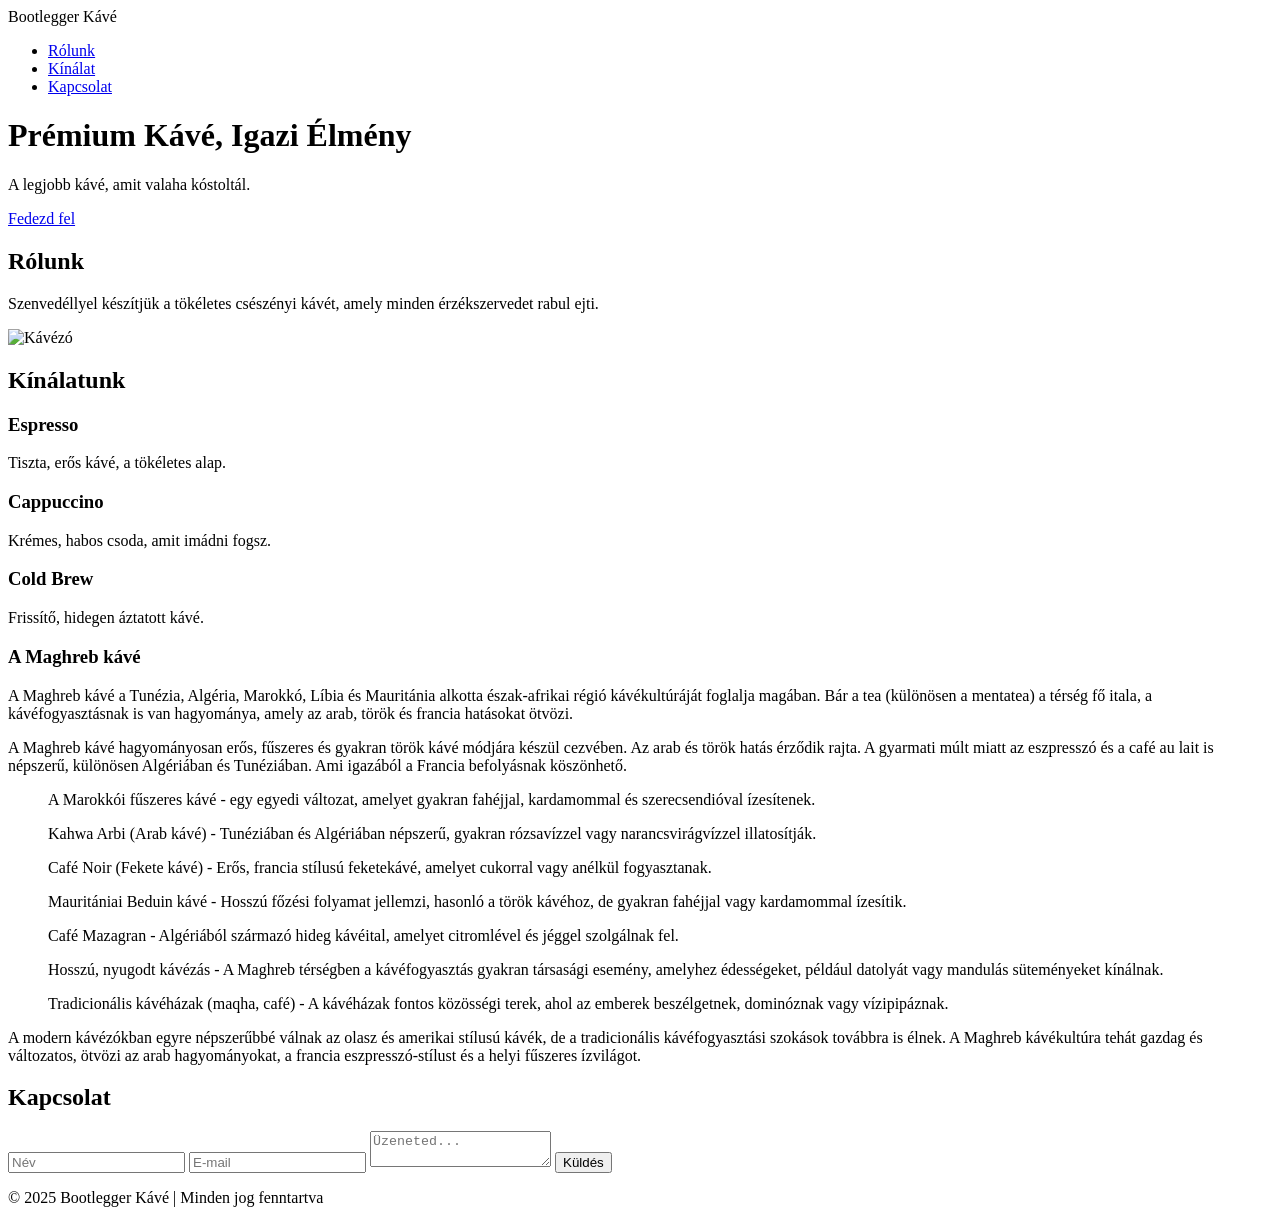
==== index.html @ eab6bce2 "Update and rename index2.html to index.html" ====
<!DOCTYPE html>
<html lang="hu">
<head>
    <meta charset="UTF-8">
    <meta name="viewport" content="width=device-width, initial-scale=1.0">
    <title>Bootlegger Kávé</title>
    <link rel="stylesheet" href="style.css">
    <link href="https://fonts.googleapis.com/css2?family=Poppins:wght@300;600&display=swap" rel="stylesheet">
    <script src="script.js" defer></script>
</head>
<body>

    <header>
        <nav>
            <div class="logo">Bootlegger Kávé</div>
            <ul>
                <li><a href="#about">Rólunk</a></li>
                <li><a href="#menu">Kínálat</a></li>
                <li><a href="#contact">Kapcsolat</a></li>
            </ul>
        </nav>
        <div class="hero">
            <h1>Prémium Kávé, Igazi Élmény</h1>
            <p>A legjobb kávé, amit valaha kóstoltál.</p>
            <a href="#menu" class="btn">Fedezd fel</a>
        </div>
    </header>

    <section id="about" class="container">
        <h2>Rólunk</h2>
        <p>Szenvedéllyel készítjük a tökéletes csészényi kávét, amely minden érzékszervedet rabul ejti.</p>
        <img src="coffee_shop.jpg" alt="Kávézó" class="img-responsive">
    </section>

    <section id="menu" class="container">
        <h2>Kínálatunk</h2>
        <div class="menu-grid">
            <div class="menu-item">
                <h3>Espresso</h3>
                <p>Tiszta, erős kávé, a tökéletes alap.</p>
            </div>
            <div class="menu-item">
                <h3>Cappuccino</h3>
                <p>Krémes, habos csoda, amit imádni fogsz.</p>
            </div>
            <div class="menu-item">
                <h3>Cold Brew</h3>
                <p>Frissítő, hidegen áztatott kávé.</p>
            </div>
            <div class="menu-item">
                <h3>
            A Maghreb kávé</h3>
            <p>A Maghreb kávé a Tunézia, Algéria, Marokkó, Líbia és Mauritánia alkotta észak-afrikai régió kávékultúráját foglalja magában. Bár a tea (különösen a mentatea) a térség fő itala, a kávéfogyasztásnak is van hagyománya, amely az arab, török és francia hatásokat ötvözi.</pp>
            <p>A Maghreb kávé hagyományosan erős, fűszeres és gyakran török kávé módjára készül cezvében. Az arab és török hatás érződik rajta. 
A gyarmati múlt miatt az eszpresszó és a café au lait is népszerű, különösen Algériában és Tunéziában. Ami igazából a Francia befolyásnak köszönhető.</p>
<ul>A Marokkói fűszeres kávé - egy egyedi változat, amelyet gyakran fahéjjal, kardamommal és szerecsendióval ízesítenek.</ul>
    <ul>Kahwa Arbi (Arab kávé) - Tunéziában és Algériában népszerű, gyakran rózsavízzel vagy narancsvirágvízzel illatosítják.</ul>
        <ul>Café Noir (Fekete kávé) - Erős, francia stílusú feketekávé, amelyet cukorral vagy anélkül fogyasztanak.</ul>
            <ul>Mauritániai Beduin kávé - Hosszú főzési folyamat jellemzi, hasonló a török kávéhoz, de gyakran fahéjjal vagy kardamommal ízesítik.</ul>
                <ul>Café Mazagran - Algériából származó hideg kávéital, amelyet citromlével és jéggel szolgálnak fel.</ul>
                    <ul>Hosszú, nyugodt kávézás - A Maghreb térségben a kávéfogyasztás gyakran társasági esemény, amelyhez édességeket, például datolyát vagy mandulás süteményeket kínálnak.</ul>
                        <ul>Tradicionális kávéházak (maqha, café) - A kávéházak fontos közösségi terek, ahol az emberek beszélgetnek, dominóznak vagy vízipipáznak.</ul>
                            <p>A modern kávézókban egyre népszerűbbé válnak az olasz és amerikai stílusú kávék, de a tradicionális kávéfogyasztási szokások továbbra is élnek.
A Maghreb kávékultúra tehát gazdag és változatos, ötvözi az arab hagyományokat, a francia eszpresszó-stílust és a helyi fűszeres ízvilágot.</p>
        </div>
    </section>

    <section id="contact" class="container">
        <h2>Kapcsolat</h2>
        <form id="contact-form">
            <input type="text" id="name" name="name" placeholder="Név" required>
            <input type="email" id="email" name="email" placeholder="E-mail" required>
            <textarea id="message" name="message" placeholder="Üzeneted..." required></textarea>
            <button type="submit">Küldés</button>
        </form>
    </section>

    <footer>
        <p>© 2025 Bootlegger Kávé | Minden jog fenntartva</p>
    </footer>

</body>
</html>
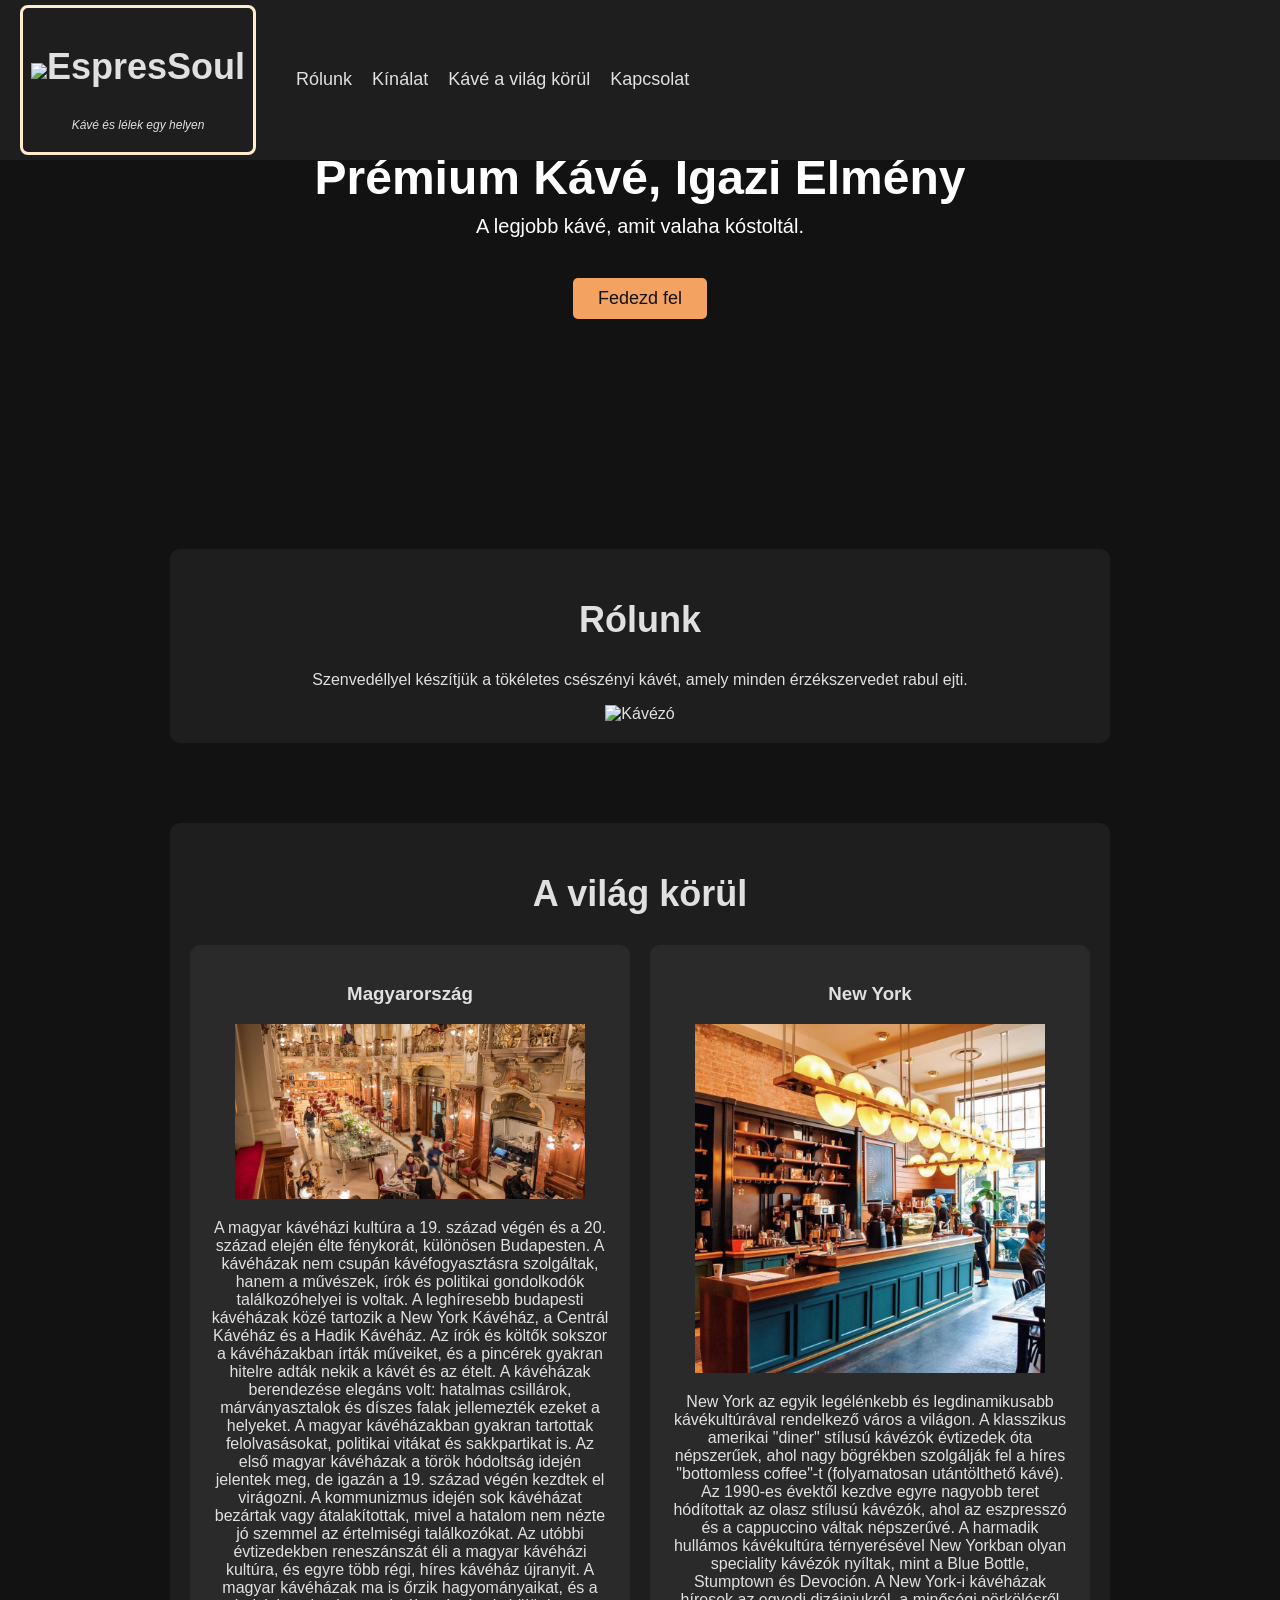
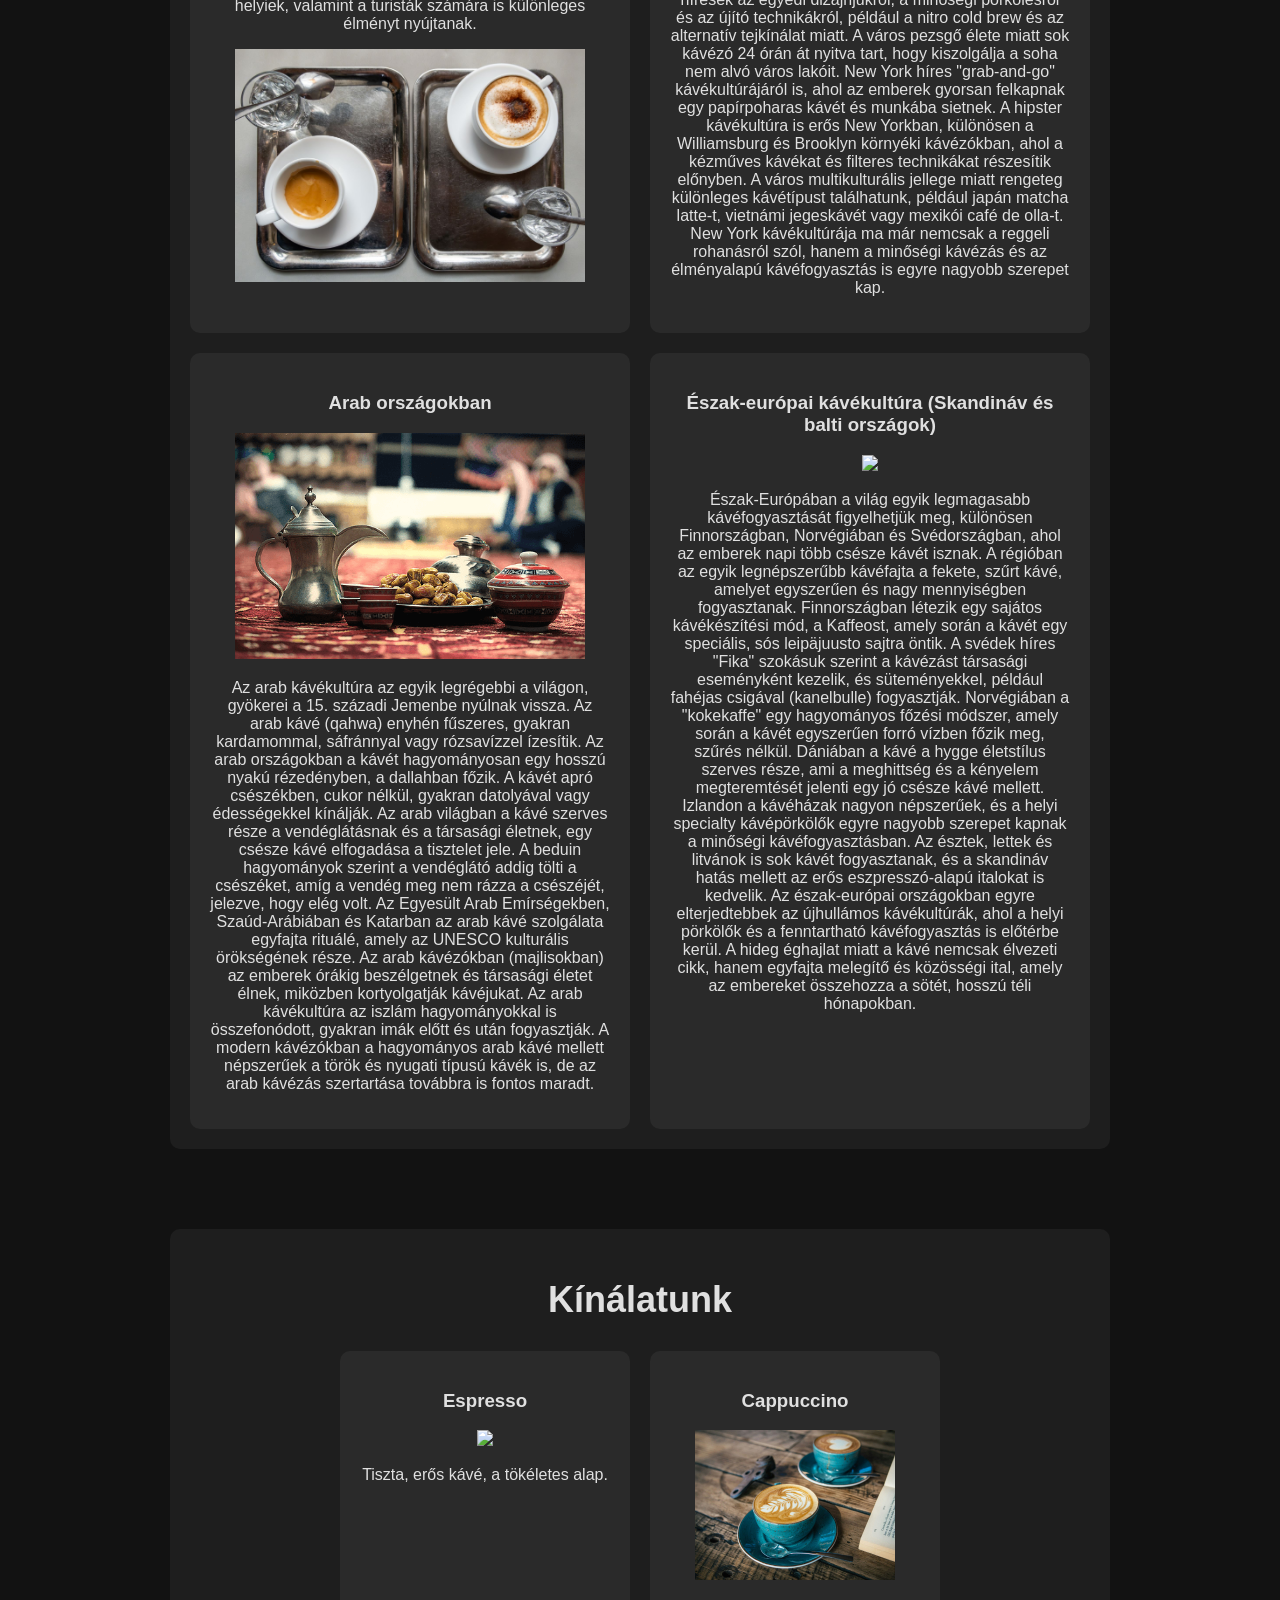
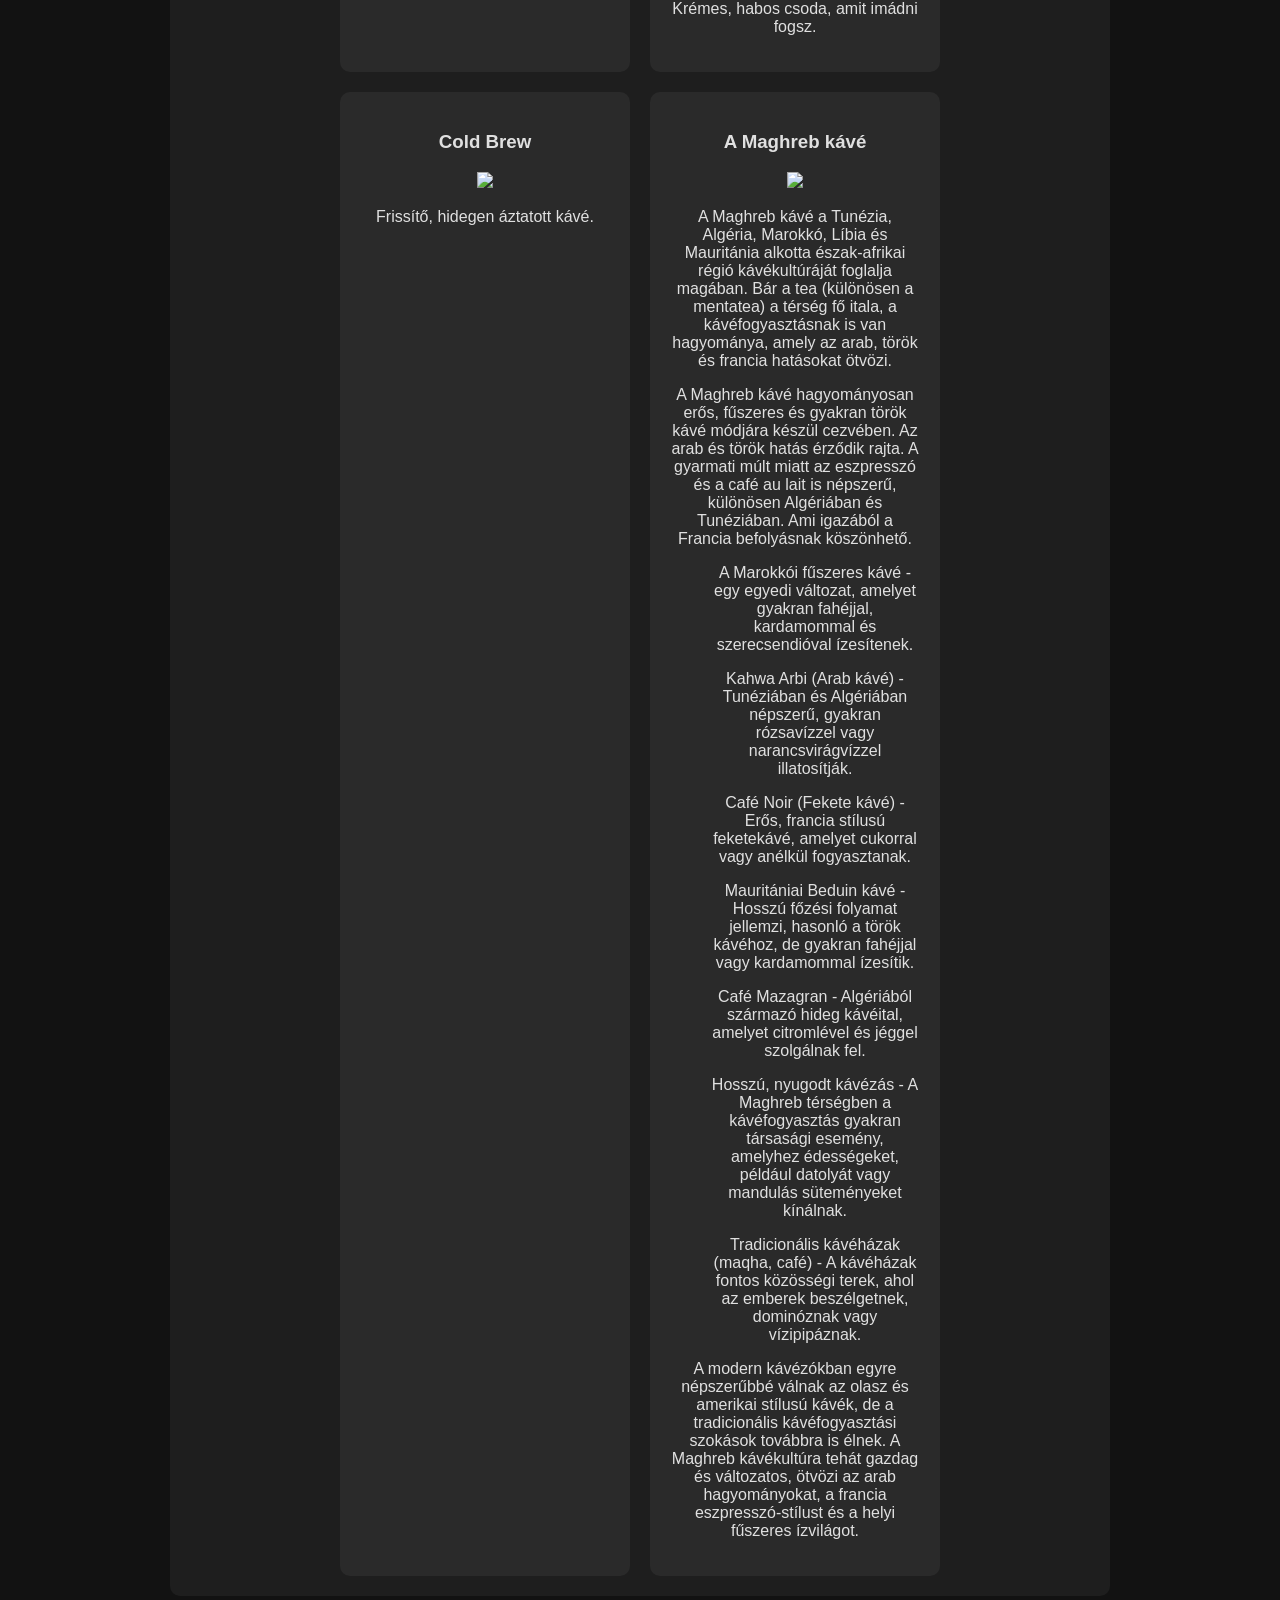
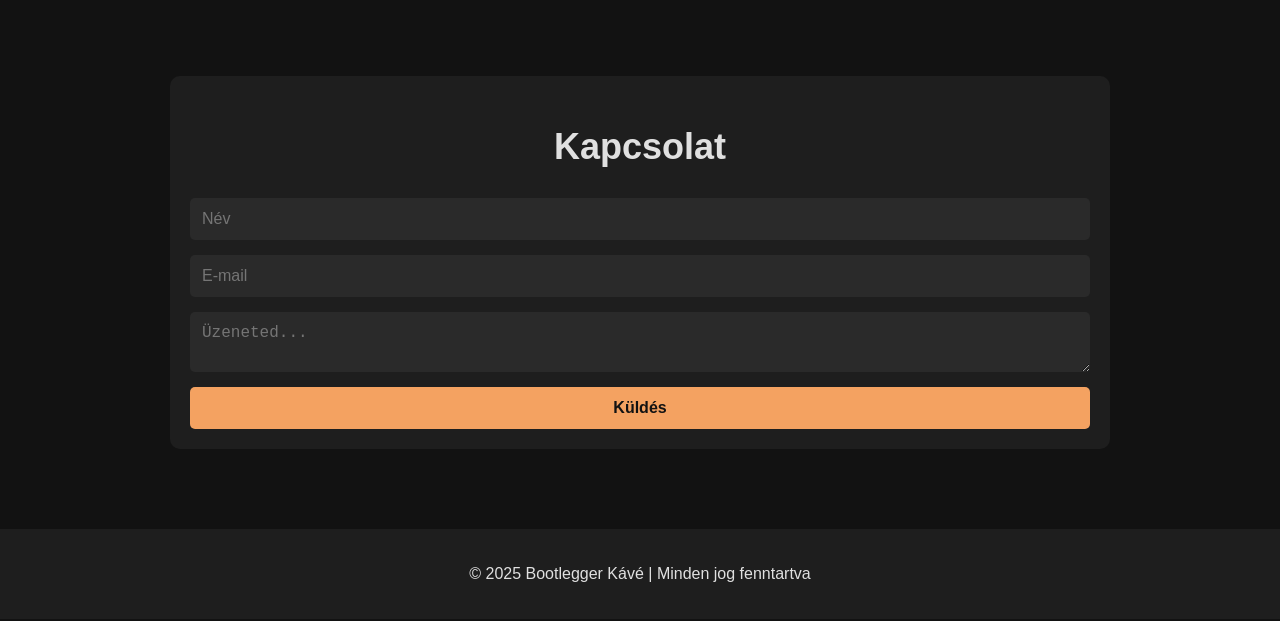
==== commit 1f55ff1e: "bővítve" ====
--- a/index.html
+++ b/index.html
@@ -3,7 +3,7 @@
 <head>
     <meta charset="UTF-8">
     <meta name="viewport" content="width=device-width, initial-scale=1.0">
-    <title>Bootlegger Kávé</title>
+    <title>EspresSoul - Kávé és lélek egy helyen</title>
     <link rel="stylesheet" href="style.css">
     <link href="https://fonts.googleapis.com/css2?family=Poppins:wght@300;600&display=swap" rel="stylesheet">
     <script src="script.js" defer></script>
@@ -12,10 +12,11 @@
 
     <header>
         <nav>
-            <div class="logo">Bootlegger Kávé</div>
+            <div class="logo"><h2><img src="logo.jpg" width="80px" >EspresSoul</h2><p><i>Kávé és lélek egy helyen</i> </div>
             <ul>
                 <li><a href="#about">Rólunk</a></li>
                 <li><a href="#menu">Kínálat</a></li>
+                <li><a href="#world">Kávé a világ körül</a></li>
                 <li><a href="#contact">Kapcsolat</a></li>
             </ul>
         </nav>
@@ -32,24 +33,91 @@
         <img src="coffee_shop.jpg" alt="Kávézó" class="img-responsive">
     </section>
 
+
+    <section id="world" class="container">
+        <h2>A világ körül</h2>
+        <div class="menu-grid">
+            <div class="menu-item-400">
+                <h3>Magyarország</h3>
+                <img src="kave_bp.jpg" width="350px">
+                <p>A magyar kávéházi kultúra a 19. század végén és a 20. század elején élte fénykorát, különösen Budapesten.
+                    A kávéházak nem csupán kávéfogyasztásra szolgáltak, hanem a művészek, írók és politikai gondolkodók találkozóhelyei is voltak.
+                    A leghíresebb budapesti kávéházak közé tartozik a New York Kávéház, a Centrál Kávéház és a Hadik Kávéház.
+                    Az írók és költők sokszor a kávéházakban írták műveiket, és a pincérek gyakran hitelre adták nekik a kávét és az ételt.
+                    A kávéházak berendezése elegáns volt: hatalmas csillárok, márványasztalok és díszes falak jellemezték ezeket a helyeket.
+                    A magyar kávéházakban gyakran tartottak felolvasásokat, politikai vitákat és sakkpartikat is.
+                    Az első magyar kávéházak a török hódoltság idején jelentek meg, de igazán a 19. század végén kezdtek el virágozni.
+                    A kommunizmus idején sok kávéházat bezártak vagy átalakítottak, mivel a hatalom nem nézte jó szemmel az értelmiségi találkozókat.
+                    Az utóbbi évtizedekben reneszánszát éli a magyar kávéházi kultúra, és egyre több régi, híres kávéház újranyit.
+                    A magyar kávéházak ma is őrzik hagyományaikat, és a helyiek, valamint a turisták számára is különleges élményt nyújtanak.</p>
+                    <img src="kave4.jpg" width="350px">
+                </div>
+            <div class="menu-item-400">
+                <h3>New York</h3>
+                <img src="kave_ny.jpg" width="350px">
+                <p>New York az egyik legélénkebb és legdinamikusabb kávékultúrával rendelkező város a világon.
+                    A klasszikus amerikai "diner" stílusú kávézók évtizedek óta népszerűek, ahol nagy bögrékben szolgálják fel a híres "bottomless coffee"-t (folyamatosan utántölthető kávé).
+                    Az 1990-es évektől kezdve egyre nagyobb teret hódítottak az olasz stílusú kávézók, ahol az eszpresszó és a cappuccino váltak népszerűvé.
+                    A harmadik hullámos kávékultúra térnyerésével New Yorkban olyan speciality kávézók nyíltak, mint a Blue Bottle, Stumptown és Devoción.
+                    A New York-i kávéházak híresek az egyedi dizájnjukról, a minőségi pörkölésről és az újító technikákról, például a nitro cold brew és az alternatív tejkínálat miatt.
+                    A város pezsgő élete miatt sok kávézó 24 órán át nyitva tart, hogy kiszolgálja a soha nem alvó város lakóit.
+                    New York híres "grab-and-go" kávékultúrájáról is, ahol az emberek gyorsan felkapnak egy papírpoharas kávét és munkába sietnek.
+                    A hipster kávékultúra is erős New Yorkban, különösen a Williamsburg és Brooklyn környéki kávézókban, ahol a kézműves kávékat és filteres technikákat részesítik előnyben.
+                    A város multikulturális jellege miatt rengeteg különleges kávétípust találhatunk, például japán matcha latte-t, vietnámi jegeskávét vagy mexikói café de olla-t.
+                    New York kávékultúrája ma már nemcsak a reggeli rohanásról szól, hanem a minőségi kávézás és az élményalapú kávéfogyasztás is egyre nagyobb szerepet kap.</p>
+            </div>
+            <div class="menu-item-400">
+                <h3>Arab országokban</h3>
+                <img src="arab_kave.png" width="350px">
+                <p>Az arab kávékultúra az egyik legrégebbi a világon, gyökerei a 15. századi Jemenbe nyúlnak vissza.
+                    Az arab kávé (qahwa) enyhén fűszeres, gyakran kardamommal, sáfránnyal vagy rózsavízzel ízesítik.
+                    Az arab országokban a kávét hagyományosan egy hosszú nyakú rézedényben, a dallahban főzik.
+                    A kávét apró csészékben, cukor nélkül, gyakran datolyával vagy édességekkel kínálják.
+                    Az arab világban a kávé szerves része a vendéglátásnak és a társasági életnek, egy csésze kávé elfogadása a tisztelet jele.
+                    A beduin hagyományok szerint a vendéglátó addig tölti a csészéket, amíg a vendég meg nem rázza a csészéjét, jelezve, hogy elég volt.
+                    Az Egyesült Arab Emírségekben, Szaúd-Arábiában és Katarban az arab kávé szolgálata egyfajta rituálé, amely az UNESCO kulturális örökségének része.
+                    Az arab kávézókban (majlisokban) az emberek órákig beszélgetnek és társasági életet élnek, miközben kortyolgatják kávéjukat.
+                    Az arab kávékultúra az iszlám hagyományokkal is összefonódott, gyakran imák előtt és után fogyasztják.
+                    A modern kávézókban a hagyományos arab kávé mellett népszerűek a török és nyugati típusú kávék is, de az arab kávézás szertartása továbbra is fontos maradt.</p>
+            </div>
+            <div class="menu-item-400">
+                <h3>            Észak-európai kávékultúra (Skandináv és balti országok)</h3>
+                <img src="fika.jpg" width="350px">
+                <p>Észak-Európában a világ egyik legmagasabb kávéfogyasztását figyelhetjük meg, különösen Finnországban, Norvégiában és Svédországban, ahol az emberek napi több csésze kávét isznak.
+                    A régióban az egyik legnépszerűbb kávéfajta a fekete, szűrt kávé, amelyet egyszerűen és nagy mennyiségben fogyasztanak.
+                    Finnországban létezik egy sajátos kávékészítési mód, a Kaffeost, amely során a kávét egy speciális, sós leipäjuusto sajtra öntik.
+                    A svédek híres "Fika" szokásuk szerint a kávézást társasági eseményként kezelik, és süteményekkel, például fahéjas csigával (kanelbulle) fogyasztják.
+                    Norvégiában a "kokekaffe" egy hagyományos főzési módszer, amely során a kávét egyszerűen forró vízben főzik meg, szűrés nélkül.
+                    Dániában a kávé a hygge életstílus szerves része, ami a meghittség és a kényelem megteremtését jelenti egy jó csésze kávé mellett.
+                    Izlandon a kávéházak nagyon népszerűek, és a helyi specialty kávépörkölők egyre nagyobb szerepet kapnak a minőségi kávéfogyasztásban.
+                    Az észtek, lettek és litvánok is sok kávét fogyasztanak, és a skandináv hatás mellett az erős eszpresszó-alapú italokat is kedvelik.
+                    Az észak-európai országokban egyre elterjedtebbek az újhullámos kávékultúrák, ahol a helyi pörkölők és a fenntartható kávéfogyasztás is előtérbe kerül.
+                    A hideg éghajlat miatt a kávé nemcsak élvezeti cikk, hanem egyfajta melegítő és közösségi ital, amely az embereket összehozza a sötét, hosszú téli hónapokban.
+                </div>
+        </div>
+    </section>
+
     <section id="menu" class="container">
         <h2>Kínálatunk</h2>
         <div class="menu-grid">
             <div class="menu-item">
                 <h3>Espresso</h3>
+                <img src="ristretto.jpg" width="200px">
                 <p>Tiszta, erős kávé, a tökéletes alap.</p>
             </div>
             <div class="menu-item">
                 <h3>Cappuccino</h3>
+                <img src="kave2.jpg" width="200px">
                 <p>Krémes, habos csoda, amit imádni fogsz.</p>
             </div>
             <div class="menu-item">
                 <h3>Cold Brew</h3>
+                <img src="cold.jpg" width="200px">
                 <p>Frissítő, hidegen áztatott kávé.</p>
             </div>
             <div class="menu-item">
-                <h3>
-            A Maghreb kávé</h3>
+                <h3>A Maghreb kávé</h3>
+                <img src="maghreb.jpg" width="200px">
             <p>A Maghreb kávé a Tunézia, Algéria, Marokkó, Líbia és Mauritánia alkotta észak-afrikai régió kávékultúráját foglalja magában. Bár a tea (különösen a mentatea) a térség fő itala, a kávéfogyasztásnak is van hagyománya, amely az arab, török és francia hatásokat ötvözi.</pp>
             <p>A Maghreb kávé hagyományosan erős, fűszeres és gyakran török kávé módjára készül cezvében. Az arab és török hatás érződik rajta. 
 A gyarmati múlt miatt az eszpresszó és a café au lait is népszerű, különösen Algériában és Tunéziában. Ami igazából a Francia befolyásnak köszönhető.</p>
--- a/style.css
+++ b/style.css
@@ -0,0 +1,174 @@
+/* Alap beállítások 1*/
+body {
+    background-color: #121212;
+    color: #e0e0e0;
+    font-family: 'Poppins', sans-serif;
+    margin: 0;
+    padding: 0;
+}
+
+
+
+
+/* Navigáció */
+nav {
+    display: flex;
+    /*justify-content: space-between;
+    */align-items: center;
+    padding: 5px 20px;
+    background-color: #1e1e1e;
+    position: fixed;
+    width: 100%;
+    top: 0;
+    z-index: 1000;
+}
+
+.logo {
+    font-size: 12px;
+    /*font-weight: 600;*/
+    color:blanchedalmond
+    display: inline-block; /* A keret csak a szöveg méretéhez igazodik */
+    padding: 8px; /* 2px távolság a szöveg és a keret között */
+    border: 3px solid blanchedalmond; /* 2px vastag szegély */
+    border-radius: 8px; /* Lekerekített sarkok */
+    text-align: center;   
+}
+
+
+
+
+nav ul {
+    list-style: none;
+    display: flex;
+    gap: 20px;
+    flex-wrap: wrap;  /* Ha szűk a hely, akkor új sorba tör */
+}
+
+nav ul li {
+    display: inline;
+}
+
+nav a {
+    color: #e0e0e0;
+    text-decoration: none;
+    font-size: 18px;
+    transition: color 0.3s;
+}
+
+nav a:hover {
+    color: #f4a261;
+}
+
+/* Hero szakasz */
+.hero {
+    text-align: center;
+    padding: 150px 20px;
+    background: url('coffee_bg.jpg') no-repeat center center/cover;
+    color: #fff;
+}
+
+.hero h1 {
+    font-size: 48px;
+    font-weight: 600;
+    margin: 0;
+}
+
+.hero p {
+    font-size: 20px;
+    margin-top: 10px;
+}
+
+.btn {
+    display: inline-block;
+    padding: 10px 25px;
+    background: #f4a261;
+    color: #121212;
+    font-size: 18px;
+    text-decoration: none;
+    border-radius: 5px;
+    margin-top: 20px;
+    transition: background 0.3s;
+}
+
+.btn:hover {
+    background: #e76f51;
+}
+
+/* Tartalom */
+.container {
+    max-width: 900px;
+    margin: 80px auto;
+    padding: 20px;
+    background-color: #1e1e1e;
+    border-radius: 10px;
+    text-align: center;
+}
+
+h2 {
+    font-size: 36px;
+    font-weight: 600;
+}
+
+/* Menü */
+.menu-grid {
+    display: flex;
+    gap: 20px;
+    justify-content: center;
+    flex-wrap: wrap;
+}
+
+.menu-item {
+    background: #2a2a2a;
+    padding: 20px;
+    border-radius: 10px;
+    width: 250px;
+    text-align: center;
+    transition: transform 0.3s;
+}
+
+.menu-item-400 {
+    background: #2a2a2a;
+    padding: 20px;
+    border-radius: 10px;
+    width: 400px;
+    text-align: center;
+    transition: transform 0.3s;
+}
+
+.menu-item:hover {
+    transform: scale(1.05);
+}
+
+/* Kapcsolat */
+form {
+    display: flex;
+    flex-direction: column;
+    gap: 15px;
+}
+
+input, textarea, button {
+    padding: 12px;
+    font-size: 16px;
+    border: none;
+    border-radius: 5px;
+    background-color: #2a2a2a;
+    color: #e0e0e0;
+}
+
+button {
+    background-color: #f4a261;
+    color: #121212;
+    font-weight: bold;
+    cursor: pointer;
+}
+
+button:hover {
+    background-color: #e76f51;
+}
+
+/* Lábléc */
+footer {
+    text-align: center;
+    padding: 20px;
+    background-color: #1e1e1e;
+}
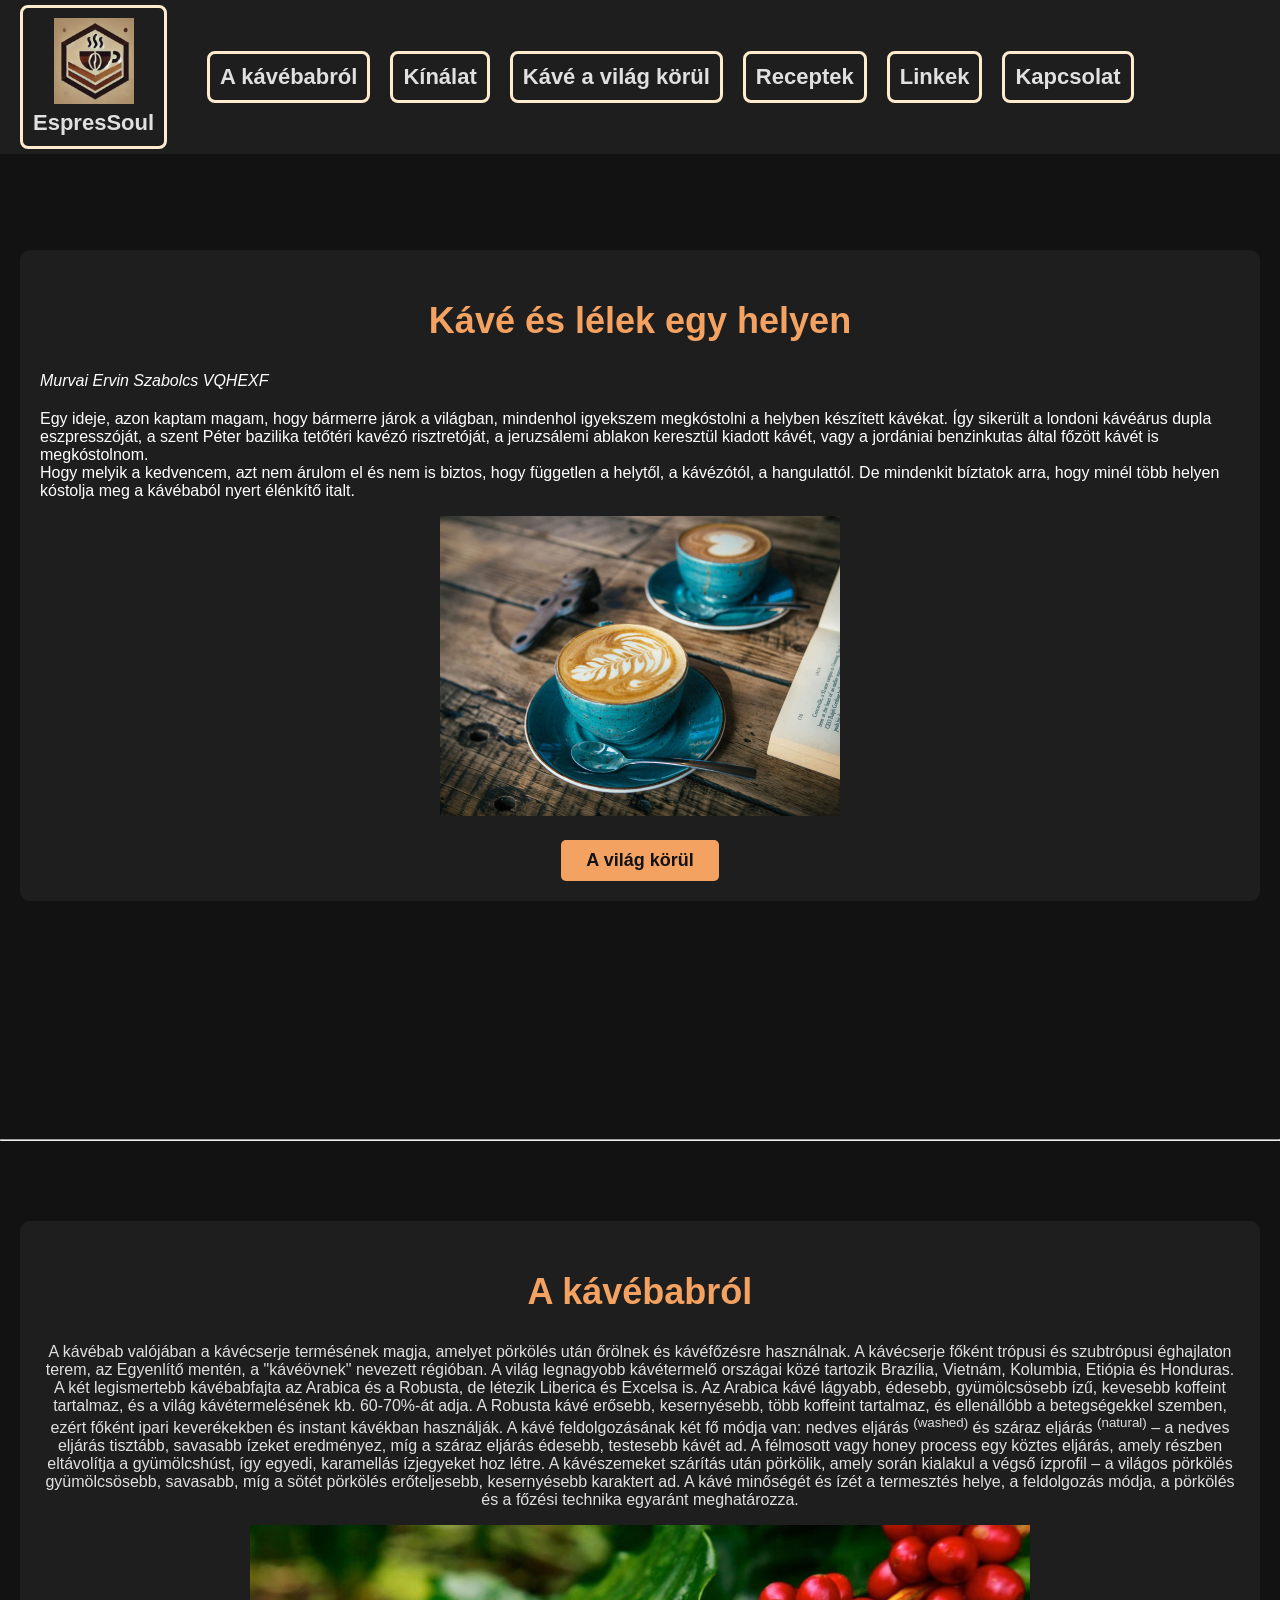
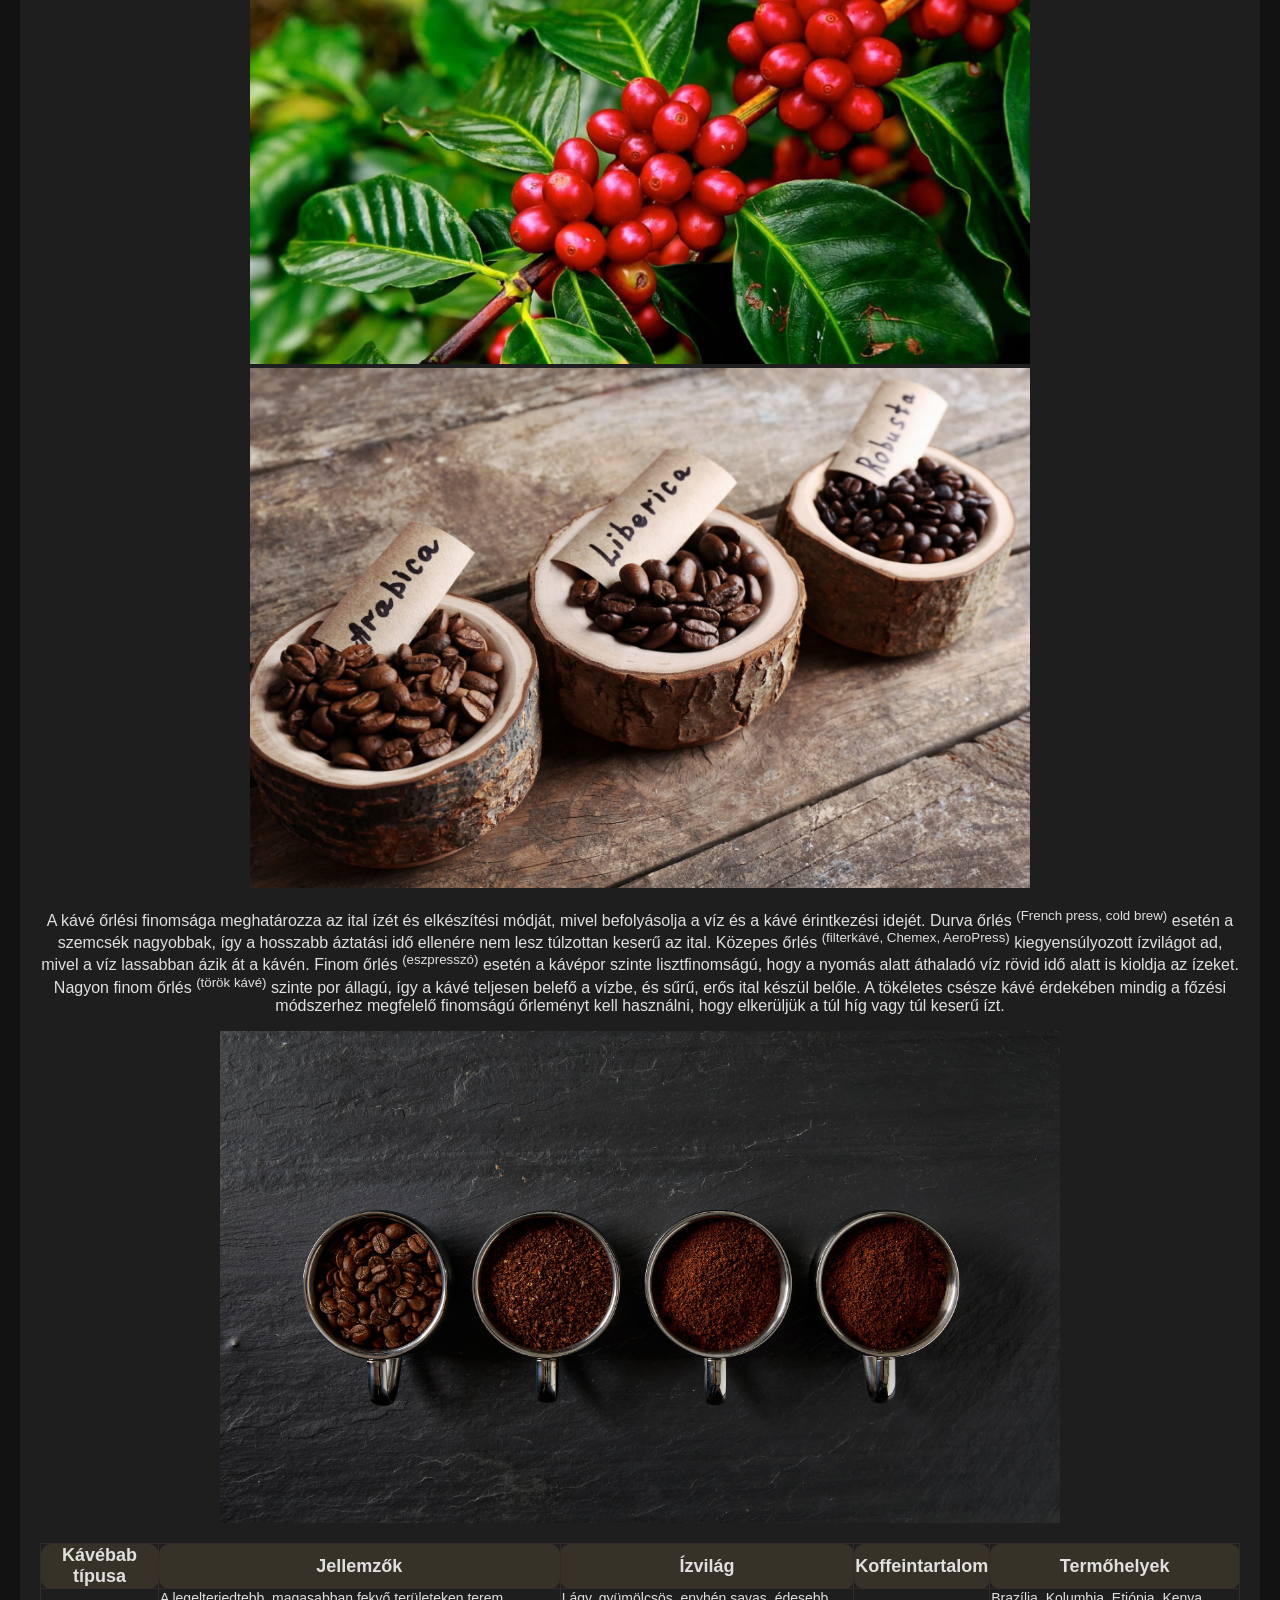
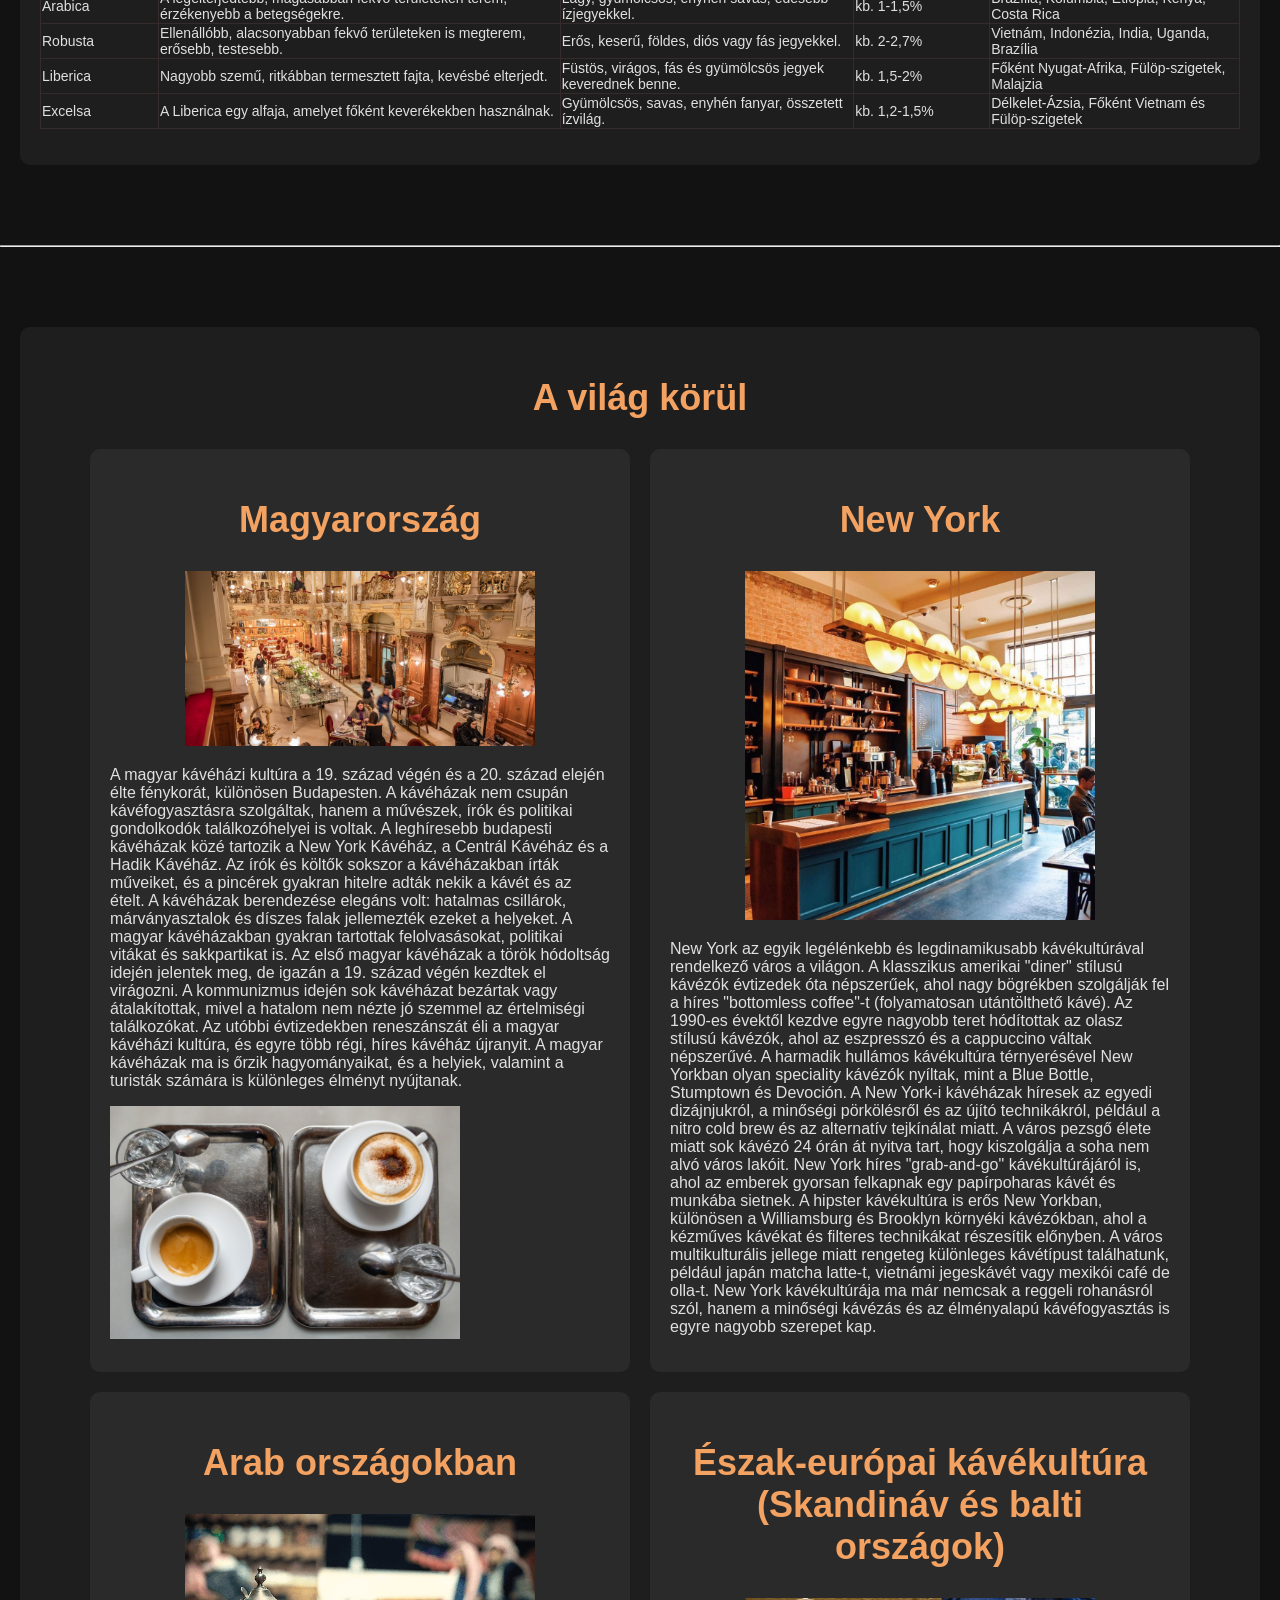
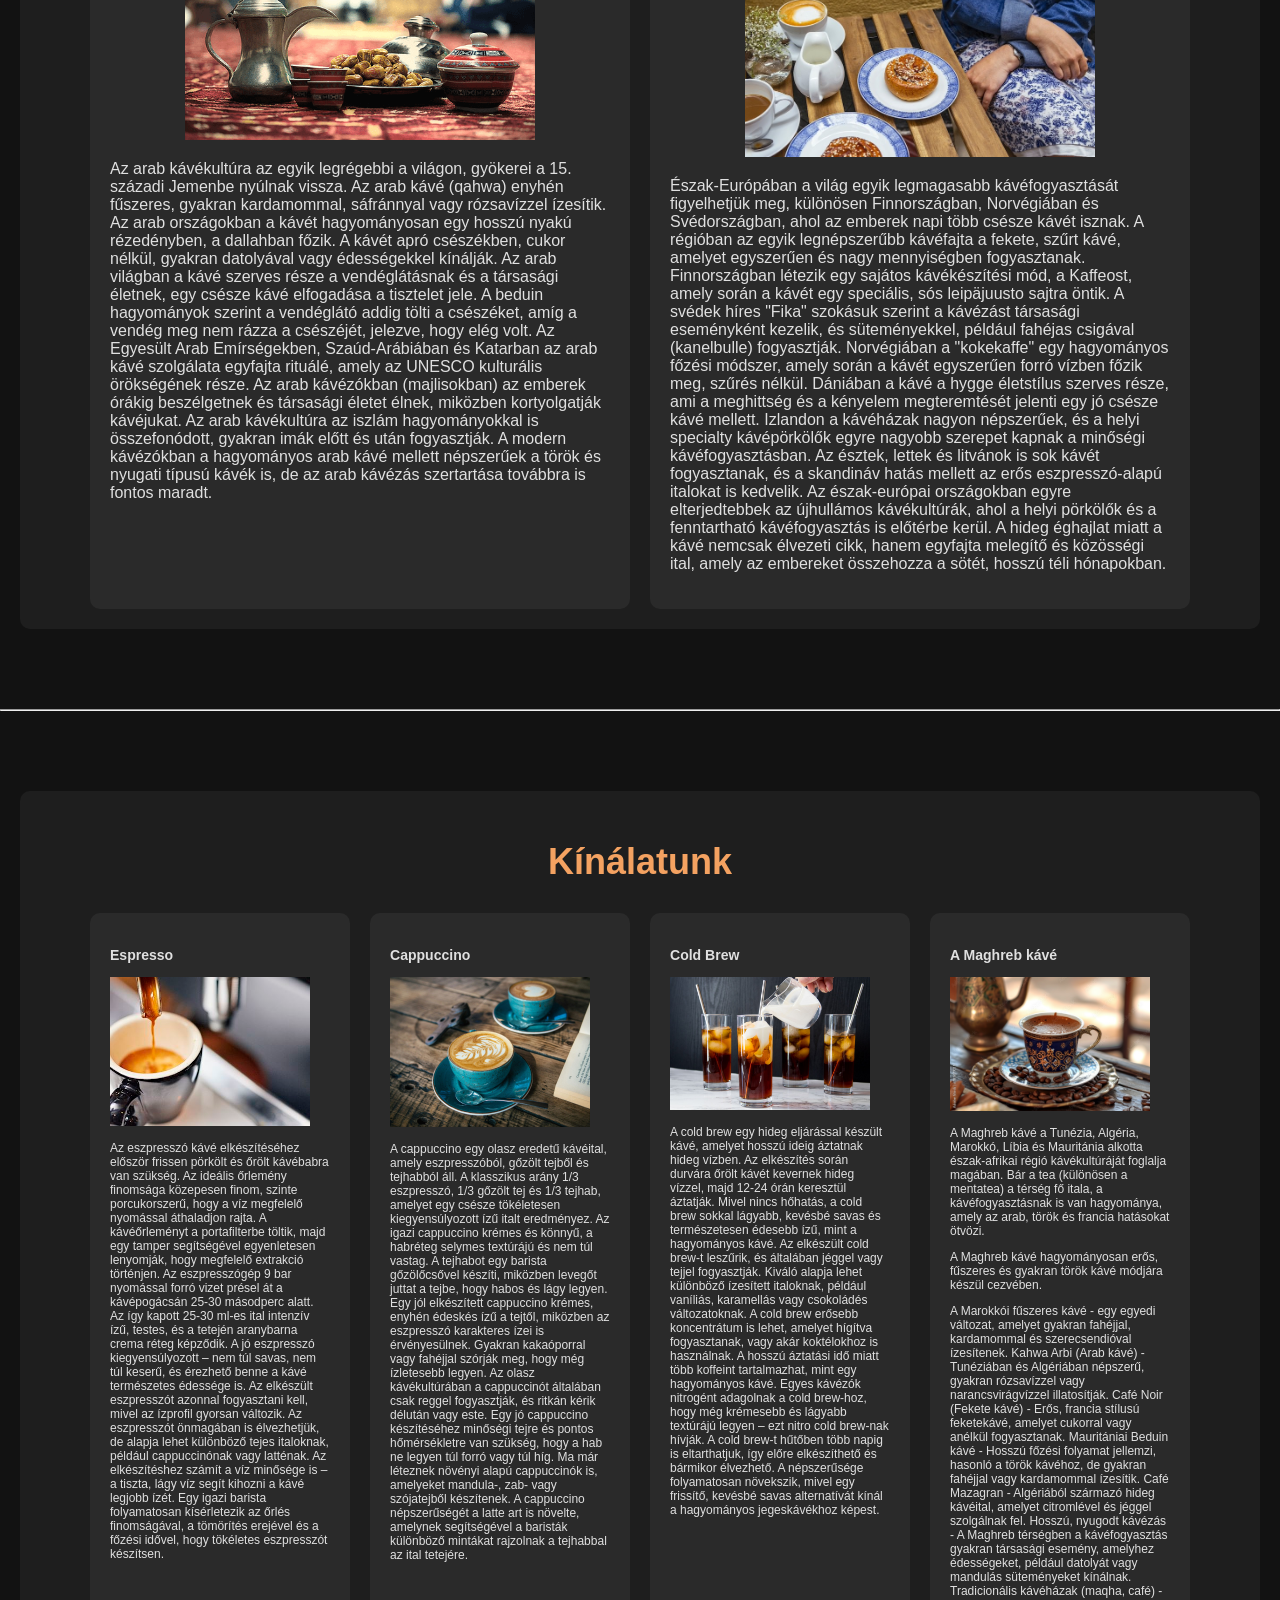
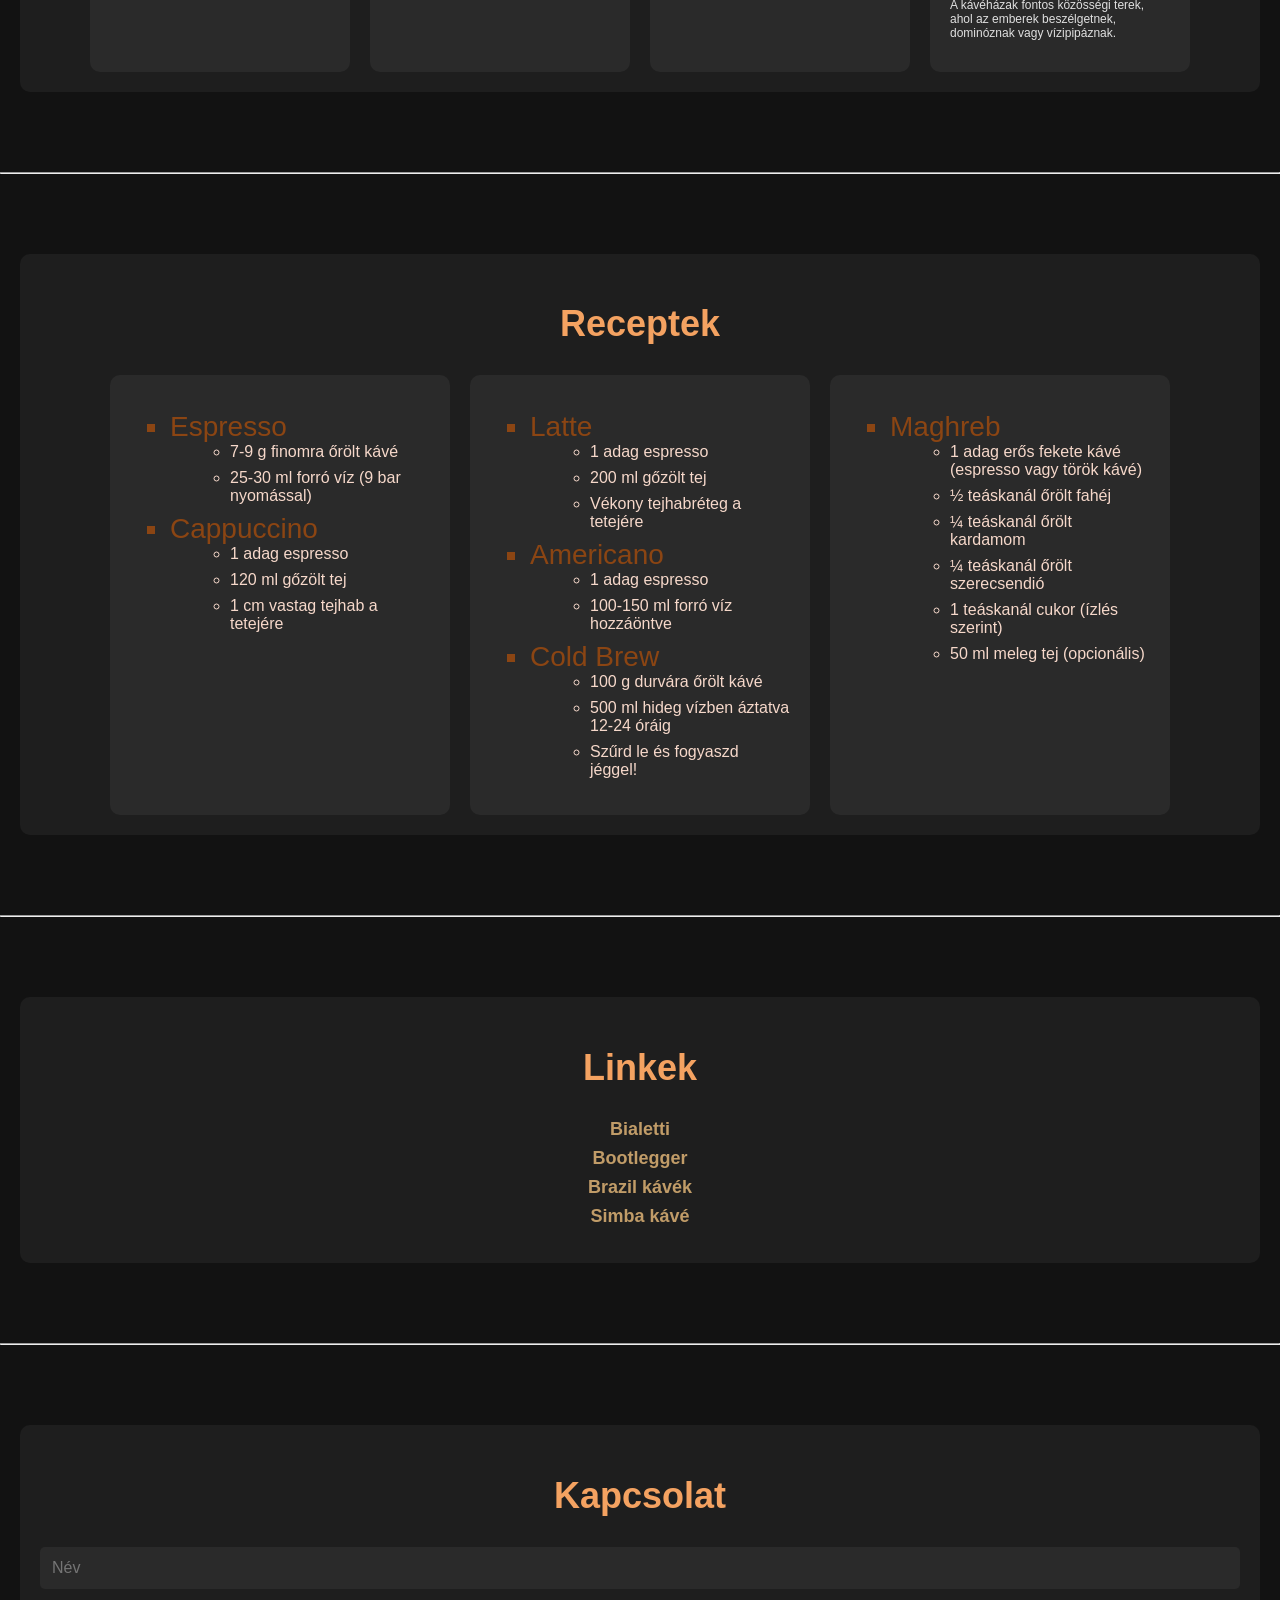
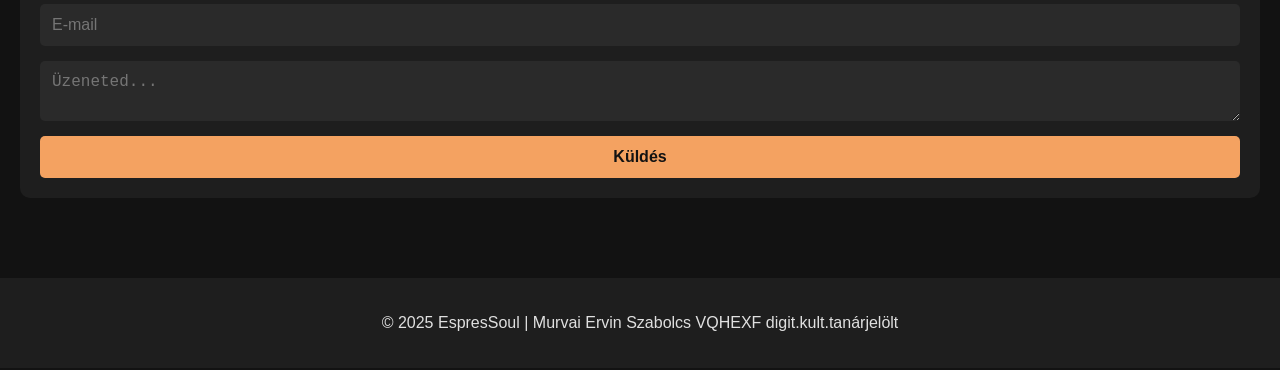
==== commit 1d1bb7fc: "alap feltöltés" ====
--- a/index.html
+++ b/index.html
@@ -12,34 +12,104 @@
 
     <header>
         <nav>
-            <div class="logo"><h2><img src="logo.jpg" width="80px" >EspresSoul</h2><p><i>Kávé és lélek egy helyen</i> </div>
+            <div class="logo"><a href="#"><img src="img/logo.jpg" width="80px" ><br>EspresSoul</a></div>
             <ul>
-                <li><a href="#about">Rólunk</a></li>
+                <li><a href="#about">A kávébabról</a></li>
                 <li><a href="#menu">Kínálat</a></li>
                 <li><a href="#world">Kávé a világ körül</a></li>
+                <li><a href="#receptek">Receptek</a></li>
+                <li><a href="#linkek">Linkek</a></li>
                 <li><a href="#contact">Kapcsolat</a></li>
             </ul>
         </nav>
-        <div class="hero">
-            <h1>Prémium Kávé, Igazi Élmény</h1>
-            <p>A legjobb kávé, amit valaha kóstoltál.</p>
-            <a href="#menu" class="btn">Fedezd fel</a>
-        </div>
     </header>
 
+
+   <div class="hero"> 
+        <section id="home" class="container">
+        <h2>Kávé és lélek egy helyen</h2>
+        <p><i>Murvai Ervin Szabolcs VQHEXF</i></p>
+        <p>Egy ideje, azon kaptam magam, hogy bármerre járok a világban, mindenhol igyekszem megkóstolni a helyben készített kávékat. 
+        Így sikerült a londoni kávéárus dupla eszpresszóját, a szent Péter bazilika tetőtéri kavézó risztretóját, 
+        a jeruzsálemi ablakon keresztül kiadott kávét, vagy 
+        a jordániai benzinkutas által főzött kávét is megkóstolnom.<br>
+        Hogy melyik a kedvencem, azt nem árulom el és nem is biztos, hogy független a helytől, a kávézótól, a hangulattól. De mindenkit bíztatok arra, 
+        hogy minél több helyen kóstolja meg a kávébaból nyert élénkítő italt. </p>  
+        
+        <img src="img/kave2.jpg" width="400px"><br>
+        <a href="#world" class="btn">A világ körül</a>
+        </section>
+    </div>
+<hr>
+
     <section id="about" class="container">
-        <h2>Rólunk</h2>
-        <p>Szenvedéllyel készítjük a tökéletes csészényi kávét, amely minden érzékszervedet rabul ejti.</p>
-        <img src="coffee_shop.jpg" alt="Kávézó" class="img-responsive">
-    </section>
-
-
+        <h2>A kávébabról</h2>
+        <p>A kávébab valójában a kávécserje termésének magja, amelyet pörkölés után őrölnek és kávéfőzésre használnak.
+            A kávécserje főként trópusi és szubtrópusi éghajlaton terem, az Egyenlítő mentén, a "kávéövnek" nevezett régióban.
+            A világ legnagyobb kávétermelő országai közé tartozik Brazília, Vietnám, Kolumbia, Etiópia és Honduras.
+            A két legismertebb kávébabfajta az Arabica és a Robusta, de létezik Liberica és Excelsa is.
+            Az Arabica kávé lágyabb, édesebb, gyümölcsösebb ízű, kevesebb koffeint tartalmaz, és a világ kávétermelésének kb. 60-70%-át adja.
+            A Robusta kávé erősebb, kesernyésebb, több koffeint tartalmaz, és ellenállóbb a betegségekkel szemben, ezért főként ipari keverékekben és instant kávékban használják.
+            A kávé feldolgozásának két fő módja van: nedves eljárás <sup>(washed)</sup> és száraz eljárás <sup>(natural)</sup> 
+            – a nedves eljárás tisztább, savasabb ízeket eredményez, míg a száraz eljárás édesebb, testesebb kávét ad.
+            A félmosott vagy honey process egy köztes eljárás, amely részben eltávolítja a gyümölcshúst, így egyedi, karamellás ízjegyeket hoz létre.
+            A kávészemeket szárítás után pörkölik, amely során kialakul a végső ízprofil – a világos pörkölés gyümölcsösebb, savasabb, míg a sötét pörkölés erőteljesebb, kesernyésebb karaktert ad.
+            A kávé minőségét és ízét a termesztés helye, a feldolgozás módja, a pörkölés és a főzési technika egyaránt meghatározza.</p>
+        <img src="img/kavebab.jpg" alt="Kávécserje" class="img-responsive"  width="65%">
+        <img src="img/3-coffee-bean-types.jpg" alt="Különböző típusok" class="img-responsive"  width="65%">
+        <p>A kávé őrlési finomsága meghatározza az ital ízét és elkészítési módját, mivel befolyásolja a víz és a kávé érintkezési idejét.
+            Durva őrlés <sup>(French press, cold brew)</sup> esetén a szemcsék nagyobbak, így a hosszabb áztatási idő ellenére nem lesz túlzottan keserű az ital.
+            Közepes őrlés <sup>(filterkávé, Chemex, AeroPress)</sup> kiegyensúlyozott ízvilágot ad, mivel a víz lassabban ázik át a kávén.
+            Finom őrlés <sup>(eszpresszó)</sup> esetén a kávépor szinte lisztfinomságú, hogy a nyomás alatt áthaladó víz rövid idő alatt is kioldja az ízeket.
+            Nagyon finom őrlés <sup>(török kávé)</sup> szinte por állagú, így a kávé teljesen belefő a vízbe, és sűrű, erős ital készül belőle.
+            A tökéletes csésze kávé érdekében mindig a főzési módszerhez megfelelő finomságú őrleményt kell használni, hogy elkerüljük a túl híg vagy túl keserű ízt.</p>
+        <img src="img/DifferentBeanRoastLevels_Grind_918.jpg" alt="Kávé örlemények" class="img-responsive" width="70%">
+        <p>
+            <table>
+                <th>Kávébab típusa	</th>
+                    <th>Jellemzők	</th>
+                    <th>Ízvilág	</th>
+                    <th>Koffeintartalom	</th>
+                    <th>Termőhelyek</th>
+                </th>
+                <tr><td>Arabica	</td>
+                    <td>A legelterjedtebb, magasabban fekvő területeken terem, érzékenyebb a betegségekre.	</td> 
+                    <td>Lágy, gyümölcsös, enyhén savas, édesebb ízjegyekkel.	</td>   
+                    <td>kb. 1-1,5%	</td>
+                    <td>Brazília, Kolumbia, Etiópia, Kenya, Costa Rica</td>
+                </tr>
+                <tr>
+                    <td>Robusta	</td>
+                    <td>Ellenállóbb, alacsonyabban fekvő területeken is megterem, erősebb, testesebb.	</td>
+                    <td>Erős, keserű, földes, diós vagy fás jegyekkel.	</td>
+                    <td>kb. 2-2,7%	</td>
+                    <td>Vietnám, Indonézia, India, Uganda, Brazília</td>
+                </tr>
+                <tr>
+                    <td>Liberica	</td>
+                    <td>Nagyobb szemű, ritkábban termesztett fajta, kevésbé elterjedt.	</td>
+                    <td>Füstös, virágos, fás és gyümölcsös jegyek keverednek benne.	</td>
+                    <td>kb. 1,5-2%	</td>
+                    <td>Főként Nyugat-Afrika, Fülöp-szigetek, Malajzia</td>
+                </tr>
+                <tr>
+                    <td>Excelsa</td> 
+                    <td>A Liberica egy alfaja, amelyet főként keverékekben használnak.</td> 
+                    <td> Gyümölcsös, savas, enyhén fanyar, összetett ízvilág.</td>
+                    <td>kb. 1,2-1,5%	</td>
+                    <td>Délkelet-Ázsia, Főként Vietnam és Fülöp-szigetek</td>
+                </tr>
+                </table>
+        </p>
+    </section>
+
+<hr>
     <section id="world" class="container">
         <h2>A világ körül</h2>
         <div class="menu-grid">
             <div class="menu-item-400">
-                <h3>Magyarország</h3>
-                <img src="kave_bp.jpg" width="350px">
+                <center><h2>Magyarország</h3>
+                <img src="img/kave_bp.jpg" width="350px"></center>
                 <p>A magyar kávéházi kultúra a 19. század végén és a 20. század elején élte fénykorát, különösen Budapesten.
                     A kávéházak nem csupán kávéfogyasztásra szolgáltak, hanem a művészek, írók és politikai gondolkodók találkozóhelyei is voltak.
                     A leghíresebb budapesti kávéházak közé tartozik a New York Kávéház, a Centrál Kávéház és a Hadik Kávéház.
@@ -50,11 +120,11 @@
                     A kommunizmus idején sok kávéházat bezártak vagy átalakítottak, mivel a hatalom nem nézte jó szemmel az értelmiségi találkozókat.
                     Az utóbbi évtizedekben reneszánszát éli a magyar kávéházi kultúra, és egyre több régi, híres kávéház újranyit.
                     A magyar kávéházak ma is őrzik hagyományaikat, és a helyiek, valamint a turisták számára is különleges élményt nyújtanak.</p>
-                    <img src="kave4.jpg" width="350px">
+                    <img src="img/kave4.jpg" width="350px">
                 </div>
             <div class="menu-item-400">
-                <h3>New York</h3>
-                <img src="kave_ny.jpg" width="350px">
+                <center><h2>New York</h2>
+                <img src="img/kave_ny.jpg" width="350px"></center>
                 <p>New York az egyik legélénkebb és legdinamikusabb kávékultúrával rendelkező város a világon.
                     A klasszikus amerikai "diner" stílusú kávézók évtizedek óta népszerűek, ahol nagy bögrékben szolgálják fel a híres "bottomless coffee"-t (folyamatosan utántölthető kávé).
                     Az 1990-es évektől kezdve egyre nagyobb teret hódítottak az olasz stílusú kávézók, ahol az eszpresszó és a cappuccino váltak népszerűvé.
@@ -67,8 +137,8 @@
                     New York kávékultúrája ma már nemcsak a reggeli rohanásról szól, hanem a minőségi kávézás és az élményalapú kávéfogyasztás is egyre nagyobb szerepet kap.</p>
             </div>
             <div class="menu-item-400">
-                <h3>Arab országokban</h3>
-                <img src="arab_kave.png" width="350px">
+                <center><h2>Arab országokban</h2>
+                <img src="img/arab_kave.png" width="350px"></center>
                 <p>Az arab kávékultúra az egyik legrégebbi a világon, gyökerei a 15. századi Jemenbe nyúlnak vissza.
                     Az arab kávé (qahwa) enyhén fűszeres, gyakran kardamommal, sáfránnyal vagy rózsavízzel ízesítik.
                     Az arab országokban a kávét hagyományosan egy hosszú nyakú rézedényben, a dallahban főzik.
@@ -81,8 +151,8 @@
                     A modern kávézókban a hagyományos arab kávé mellett népszerűek a török és nyugati típusú kávék is, de az arab kávézás szertartása továbbra is fontos maradt.</p>
             </div>
             <div class="menu-item-400">
-                <h3>            Észak-európai kávékultúra (Skandináv és balti országok)</h3>
-                <img src="fika.jpg" width="350px">
+            <center><h2>Észak-európai kávékultúra (Skandináv és balti országok)</h2>
+                <img src="img/fika.jpg" width="350px"></center>
                 <p>Észak-Európában a világ egyik legmagasabb kávéfogyasztását figyelhetjük meg, különösen Finnországban, Norvégiában és Svédországban, ahol az emberek napi több csésze kávét isznak.
                     A régióban az egyik legnépszerűbb kávéfajta a fekete, szűrt kávé, amelyet egyszerűen és nagy mennyiségben fogyasztanak.
                     Finnországban létezik egy sajátos kávékészítési mód, a Kaffeost, amely során a kávét egy speciális, sós leipäjuusto sajtra öntik.
@@ -96,46 +166,146 @@
                 </div>
         </div>
     </section>
-
+    <hr>
     <section id="menu" class="container">
         <h2>Kínálatunk</h2>
         <div class="menu-grid">
             <div class="menu-item">
                 <h3>Espresso</h3>
-                <img src="ristretto.jpg" width="200px">
-                <p>Tiszta, erős kávé, a tökéletes alap.</p>
+                <img src="img/ristretto.jpg" width="200px">
+                <p>Az eszpresszó kávé elkészítéséhez először frissen pörkölt és őrölt kávébabra van szükség.
+                    Az ideális őrlemény finomsága közepesen finom, szinte porcukorszerű, hogy a víz megfelelő nyomással áthaladjon rajta.
+                    A kávéőrleményt a portafilterbe töltik, majd egy tamper segítségével egyenletesen lenyomják, hogy megfelelő extrakció történjen.
+                    Az eszpresszógép 9 bar nyomással forró vizet présel át a kávépogácsán 25-30 másodperc alatt.
+                    Az így kapott 25-30 ml-es ital intenzív ízű, testes, és a tetején aranybarna crema réteg képződik.
+                    A jó eszpresszó kiegyensúlyozott – nem túl savas, nem túl keserű, és érezhető benne a kávé természetes édessége is.
+                    Az elkészült eszpresszót azonnal fogyasztani kell, mivel az ízprofil gyorsan változik.
+                    Az eszpresszót önmagában is élvezhetjük, de alapja lehet különböző tejes italoknak, például cappuccinónak vagy latténak.
+                    Az elkészítéshez számít a víz minősége is – a tiszta, lágy víz segít kihozni a kávé legjobb ízét.
+                    Egy igazi barista folyamatosan kísérletezik az őrlés finomságával, a tömörítés erejével és a főzési idővel, hogy tökéletes eszpresszót készítsen. </p>
             </div>
             <div class="menu-item">
                 <h3>Cappuccino</h3>
-                <img src="kave2.jpg" width="200px">
-                <p>Krémes, habos csoda, amit imádni fogsz.</p>
+                <img src="img/kave2.jpg" width="200px">
+                <p>A cappuccino egy olasz eredetű kávéital, amely eszpresszóból, gőzölt tejből és tejhabból áll.
+                    A klasszikus arány 1/3 eszpresszó, 1/3 gőzölt tej és 1/3 tejhab, amelyet egy csésze tökéletesen kiegyensúlyozott ízű italt eredményez.
+                    Az igazi cappuccino krémes és könnyű, a habréteg selymes textúrájú és nem túl vastag.
+                    A tejhabot egy barista gőzölőcsővel készíti, miközben levegőt juttat a tejbe, hogy habos és lágy legyen.
+                    Egy jól elkészített cappuccino krémes, enyhén édeskés ízű a tejtől, miközben az eszpresszó karakteres ízei is érvényesülnek.
+                    Gyakran kakaóporral vagy fahéjjal szórják meg, hogy még ízletesebb legyen.
+                    Az olasz kávékultúrában a cappuccinót általában csak reggel fogyasztják, és ritkán kérik délután vagy este.
+                    Egy jó cappuccino készítéséhez minőségi tejre és pontos hőmérsékletre van szükség, hogy a hab ne legyen túl forró vagy túl híg.
+                    Ma már léteznek növényi alapú cappuccinók is, amelyeket mandula-, zab- vagy szójatejből készítenek.
+                    A cappuccino népszerűségét a latte art is növelte, amelynek segítségével a baristák különböző mintákat rajzolnak a tejhabbal az ital tetejére.</p>
             </div>
             <div class="menu-item">
                 <h3>Cold Brew</h3>
-                <img src="cold.jpg" width="200px">
-                <p>Frissítő, hidegen áztatott kávé.</p>
+                <img src="img/cold.jpg" width="200px">
+                <p>A cold brew egy hideg eljárással készült kávé, amelyet hosszú ideig áztatnak hideg vízben.
+                    Az elkészítés során durvára őrölt kávét kevernek hideg vízzel, majd 12-24 órán keresztül áztatják.
+                    Mivel nincs hőhatás, a cold brew sokkal lágyabb, kevésbé savas és természetesen édesebb ízű, mint a hagyományos kávé.
+                    Az elkészült cold brew-t leszűrik, és általában jéggel vagy tejjel fogyasztják.
+                    Kiváló alapja lehet különböző ízesített italoknak, például vaníliás, karamellás vagy csokoládés változatoknak.
+                    A cold brew erősebb koncentrátum is lehet, amelyet hígítva fogyasztanak, vagy akár koktélokhoz is használnak.
+                    A hosszú áztatási idő miatt több koffeint tartalmazhat, mint egy hagyományos kávé.
+                    Egyes kávézók nitrogént adagolnak a cold brew-hoz, hogy még krémesebb és lágyabb textúrájú legyen – ezt nitro cold brew-nak hívják.
+                    A cold brew-t hűtőben több napig is eltarthatjuk, így előre elkészíthető és bármikor élvezhető.
+                    A népszerűsége folyamatosan növekszik, mivel egy frissítő, kevésbé savas alternatívát kínál a hagyományos jegeskávékhoz képest.</p>
             </div>
             <div class="menu-item">
                 <h3>A Maghreb kávé</h3>
-                <img src="maghreb.jpg" width="200px">
-            <p>A Maghreb kávé a Tunézia, Algéria, Marokkó, Líbia és Mauritánia alkotta észak-afrikai régió kávékultúráját foglalja magában. Bár a tea (különösen a mentatea) a térség fő itala, a kávéfogyasztásnak is van hagyománya, amely az arab, török és francia hatásokat ötvözi.</pp>
-            <p>A Maghreb kávé hagyományosan erős, fűszeres és gyakran török kávé módjára készül cezvében. Az arab és török hatás érződik rajta. 
-A gyarmati múlt miatt az eszpresszó és a café au lait is népszerű, különösen Algériában és Tunéziában. Ami igazából a Francia befolyásnak köszönhető.</p>
-<ul>A Marokkói fűszeres kávé - egy egyedi változat, amelyet gyakran fahéjjal, kardamommal és szerecsendióval ízesítenek.</ul>
-    <ul>Kahwa Arbi (Arab kávé) - Tunéziában és Algériában népszerű, gyakran rózsavízzel vagy narancsvirágvízzel illatosítják.</ul>
-        <ul>Café Noir (Fekete kávé) - Erős, francia stílusú feketekávé, amelyet cukorral vagy anélkül fogyasztanak.</ul>
-            <ul>Mauritániai Beduin kávé - Hosszú főzési folyamat jellemzi, hasonló a török kávéhoz, de gyakran fahéjjal vagy kardamommal ízesítik.</ul>
-                <ul>Café Mazagran - Algériából származó hideg kávéital, amelyet citromlével és jéggel szolgálnak fel.</ul>
-                    <ul>Hosszú, nyugodt kávézás - A Maghreb térségben a kávéfogyasztás gyakran társasági esemény, amelyhez édességeket, például datolyát vagy mandulás süteményeket kínálnak.</ul>
-                        <ul>Tradicionális kávéházak (maqha, café) - A kávéházak fontos közösségi terek, ahol az emberek beszélgetnek, dominóznak vagy vízipipáznak.</ul>
-                            <p>A modern kávézókban egyre népszerűbbé válnak az olasz és amerikai stílusú kávék, de a tradicionális kávéfogyasztási szokások továbbra is élnek.
-A Maghreb kávékultúra tehát gazdag és változatos, ötvözi az arab hagyományokat, a francia eszpresszó-stílust és a helyi fűszeres ízvilágot.</p>
+                <img src="img/maghreb.jpg" width="200px">
+            <p>A Maghreb kávé a Tunézia, Algéria, Marokkó, Líbia és Mauritánia alkotta észak-afrikai régió kávékultúráját foglalja magában. Bár a tea (különösen a mentatea)
+                 a térség fő itala, a kávéfogyasztásnak is van hagyománya, amely az arab, török és francia hatásokat ötvözi.</p>
+            <p>A Maghreb kávé hagyományosan erős, fűszeres és gyakran török kávé módjára készül cezvében.</p>
+<p>A Marokkói fűszeres kávé - egy egyedi változat, amelyet gyakran fahéjjal, kardamommal és szerecsendióval ízesítenek.
+    Kahwa Arbi (Arab kávé) - Tunéziában és Algériában népszerű, gyakran rózsavízzel vagy narancsvirágvízzel illatosítják.
+    Café Noir (Fekete kávé) - Erős, francia stílusú feketekávé, amelyet cukorral vagy anélkül fogyasztanak.
+    Mauritániai Beduin kávé - Hosszú főzési folyamat jellemzi, hasonló a török kávéhoz, de gyakran fahéjjal vagy kardamommal ízesítik.
+    Café Mazagran - Algériából származó hideg kávéital, amelyet citromlével és jéggel szolgálnak fel.
+    Hosszú, nyugodt kávézás - A Maghreb térségben a kávéfogyasztás gyakran társasági esemény, amelyhez édességeket, például datolyát vagy mandulás süteményeket kínálnak.
+    Tradicionális kávéházak (maqha, café) - A kávéházak fontos közösségi terek, ahol az emberek beszélgetnek, dominóznak vagy vízipipáznak.
+                            </p>
         </div>
     </section>
-
+    <hr>
+    <section id="receptek" class="container">
+        <h2>Receptek</h2>
+        <div class="menu-grid">
+         <div class="menu-item-200">
+         <ul class="main-list">
+                <li>Espresso 
+                    <ul class="sub-list">
+                        <li>7-9 g finomra őrölt kávé</li>
+                        <li>25-30 ml forró víz (9 bar nyomással)</li>
+                        
+                    </ul>
+                </li>
+                <li>Cappuccino 
+                    <ul class="sub-list">
+                        <li>1 adag espresso</li>
+                        <li>120 ml gőzölt tej</li>
+                        <li>1 cm vastag tejhab a tetejére</li>
+                    </ul>
+                </li>   
+            </div>               
+            <div class="menu-item-200">
+            <ul class="main-list">
+            <li>Latte 
+                    <ul class="sub-list">
+                        <li>1 adag espresso</li>
+                        <li>200 ml gőzölt tej</li>
+                        <li>Vékony tejhabréteg a tetejére</li>
+                    </ul>
+                </li>
+                
+                <li>Americano 
+                    <ul class="sub-list">
+                        <li>1 adag espresso</li>
+                        <li>100-150 ml forró víz hozzáöntve</li>
+                    </ul>
+                </li>
+    <li>Cold Brew 
+                    <ul class="sub-list">
+                        <li>100 g durvára őrölt kávé</li>
+                        <li>500 ml hideg vízben áztatva 12-24 óráig</li>
+                        <li>Szűrd le és fogyaszd jéggel!</li>
+                    </ul>
+                </li>
+            </div>                
+            <div class="menu-item-200">   
+                <ul class="main-list">                                    
+                <li>Maghreb 
+                    <ul class="sub-list">
+                        <li>1 adag erős fekete kávé (espresso vagy török kávé)</li>
+                        <li>½ teáskanál őrölt fahéj</li>
+                        <li>¼ teáskanál őrölt kardamom</li>
+                        <li>¼ teáskanál őrölt szerecsendió</li>
+                        <li>1 teáskanál cukor (ízlés szerint)</li>
+                        <li>50 ml meleg tej (opcionális)</li>
+                    </ul>
+                </li>
+            </ul>
+            </div>
+    </section>
+    <hr>
+    <section id="linkek" class="container">
+        <h2>Linkek</h2>
+        <ol class="no-number">
+        <li><a href="https://www.bialetti.com/">Bialetti</a></li>
+        <li>
+        <a href="https://www.bootlegger.coffee/">Bootlegger</a></li>
+        <li>
+        <a href="https://coffeesemantics.com/11-best-brazilian-coffee-brands/">Brazil kávék</a></li>
+        <li>
+        <a href="https://www.simbacoffeecompany.net/">Simba kávé</a></li>
+        </ol>
+    </section>
+    <hr>
     <section id="contact" class="container">
         <h2>Kapcsolat</h2>
         <form id="contact-form">
+            
             <input type="text" id="name" name="name" placeholder="Név" required>
             <input type="email" id="email" name="email" placeholder="E-mail" required>
             <textarea id="message" name="message" placeholder="Üzeneted..." required></textarea>
@@ -144,7 +314,7 @@
     </section>
 
     <footer>
-        <p>© 2025 Bootlegger Kávé | Minden jog fenntartva</p>
+        <p>© 2025 EspresSoul | Murvai Ervin Szabolcs VQHEXF  digit.kult.tanárjelölt</p>
     </footer>
 
 </body>
--- a/style.css
+++ b/style.css
@@ -1,4 +1,4 @@
-/* Alap beállítások 1*/
+/* Alap beállítások 12*/
 body {
     background-color: #121212;
     color: #e0e0e0;
@@ -7,7 +7,10 @@
     padding: 0;
 }
 
-
+section {
+    scroll-margin-top: 120px;  /* a fejléc magasságának megfelelő  */
+    padding-top: 20px;
+}
 
 
 /* Navigáció */
@@ -24,11 +27,11 @@
 }
 
 .logo {
-    font-size: 12px;
+    font-size: 20px;
     /*font-weight: 600;*/
-    color:blanchedalmond
+    color:blanchedalmond;
     display: inline-block; /* A keret csak a szöveg méretéhez igazodik */
-    padding: 8px; /* 2px távolság a szöveg és a keret között */
+    padding: 10px; /* 2px távolság a szöveg és a keret között */
     border: 3px solid blanchedalmond; /* 2px vastag szegély */
     border-radius: 8px; /* Lekerekített sarkok */
     text-align: center;   
@@ -36,23 +39,27 @@
 
 
 
-
 nav ul {
     list-style: none;
     display: flex;
     gap: 20px;
     flex-wrap: wrap;  /* Ha szűk a hely, akkor új sorba tör */
+
 }
 
 nav ul li {
+    border: 3px solid blanchedalmond; /* 2px vastag szegély */
+    border-radius: 8px; /* Lekerekített sarkok */
     display: inline;
+    padding: 10px; 
 }
 
 nav a {
     color: #e0e0e0;
     text-decoration: none;
-    font-size: 18px;
+    font-size: 22px;
     transition: color 0.3s;
+    
 }
 
 nav a:hover {
@@ -63,19 +70,22 @@
 .hero {
     text-align: center;
     padding: 150px 20px;
-    background: url('coffee_bg.jpg') no-repeat center center/cover;
     color: #fff;
+    margin-top: 20px;
 }
 
 .hero h1 {
     font-size: 48px;
     font-weight: 600;
-    margin: 0;
+    margin: 10;
+    color: #f4a261;
+    text-align: center;
 }
 
 .hero p {
-    font-size: 20px;
-    margin-top: 10px;
+    font-size: 16px;
+    margin-top: 20px;
+    text-align: left;
 }
 
 .btn {
@@ -96,7 +106,7 @@
 
 /* Tartalom */
 .container {
-    max-width: 900px;
+    max-width: 1200px;
     margin: 80px auto;
     padding: 20px;
     background-color: #1e1e1e;
@@ -107,7 +117,27 @@
 h2 {
     font-size: 36px;
     font-weight: 600;
-}
+    color: #f4a261;
+}
+
+/* Táblázat */
+table {
+    /*border: 1px solid white;*/
+    border-collapse: collapse;
+  }
+  th, td {
+    /*background-color: #2e2921;*/
+    border: 1px solid rgb(55, 42, 42);
+    border-radius: 10px;
+    text-align: left;
+    font-size: 14px;
+  }
+  th {
+    background-color: #373228;
+    border-radius: 10px;
+    text-align: center;
+    font-size: 18px;
+  }
 
 /* Menü */
 .menu-grid {
@@ -121,17 +151,27 @@
     background: #2a2a2a;
     padding: 20px;
     border-radius: 10px;
-    width: 250px;
-    text-align: center;
+    width: 220px;
+    text-align: left;
     transition: transform 0.3s;
+    font-size: 12px;
 }
 
 .menu-item-400 {
     background: #2a2a2a;
     padding: 20px;
     border-radius: 10px;
-    width: 400px;
-    text-align: center;
+    width: 500px;
+    text-align: left;
+    transition: transform 0.3s;
+}
+
+.menu-item-200 {
+    background: #2a2a2a;
+    padding: 20px;
+    border-radius: 10px;
+    width: 300px;
+    text-align: left;
     transition: transform 0.3s;
 }
 
@@ -172,3 +212,63 @@
     padding: 20px;
     background-color: #1e1e1e;
 }
+
+
+
+
+.main-list {
+    list-style-type: square;
+    color: #8b4513;
+}
+
+.main-list li {
+    font-size: 28px;
+    margin-bottom: 8px;
+}
+
+.sub-list {
+    list-style-type: circle;
+    margin-left: 20px;
+    color: #f6d8ca;
+}
+
+.sub-list li {
+    font-size: 16px;
+}
+
+
+
+
+/* Linkek alapértelmezett színe */
+a {
+    text-decoration: none;
+    color: #c19c68;
+    font-weight: bold;
+}
+
+/* Ha az egér fölé megy */
+a:hover {
+    color: #ff6600;
+    text-decoration: underline;
+}
+
+/* Ha a linket már meglátogatták */
+a:visited {
+    color: #6a0dad;
+}
+
+/* Aktív link (éppen kattintás alatt) */
+a:active {
+    color: #ff0000;
+}
+
+
+.no-number {
+    list-style-type: none;  /* Eltünteti a számozást */
+    padding-left: 0;        /* Bal oldali behúzás eltávolítása */
+}
+
+.no-number li {
+    font-size: 18px;
+    margin-bottom: 8px;
+}
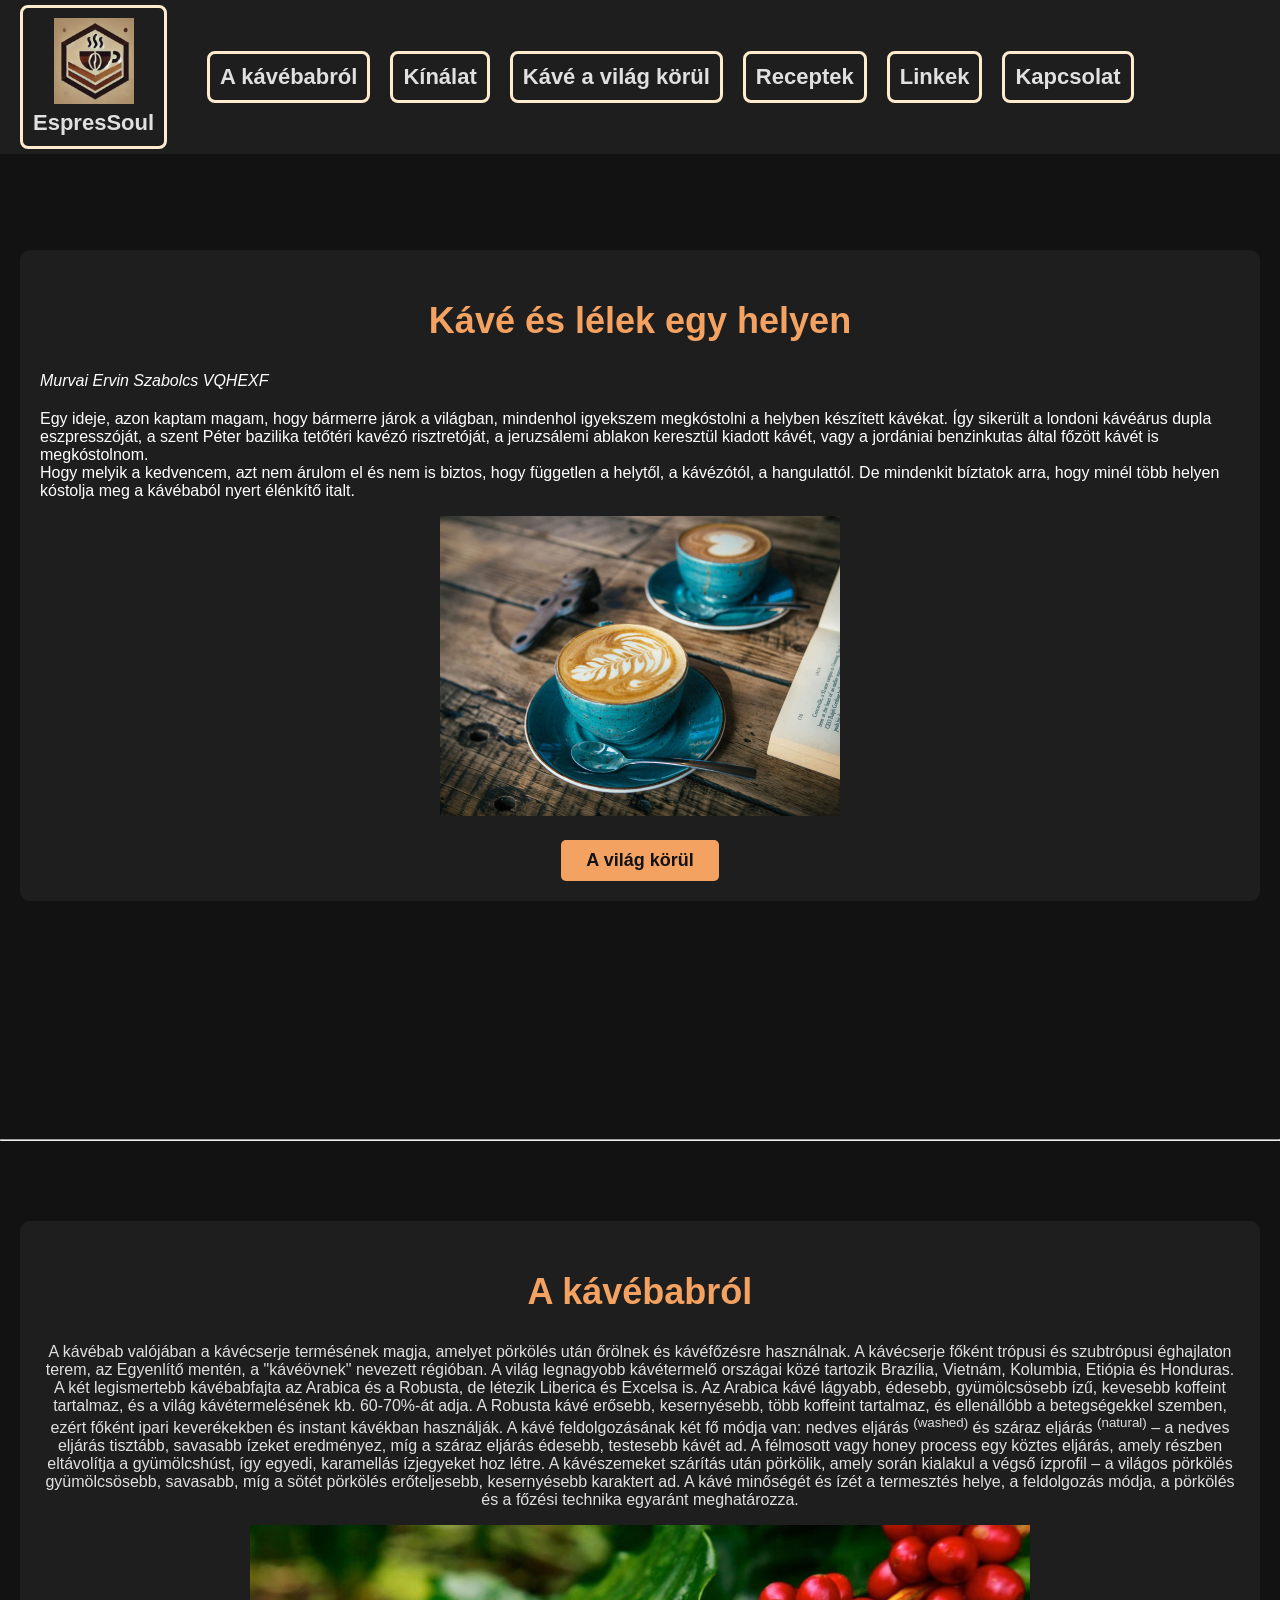
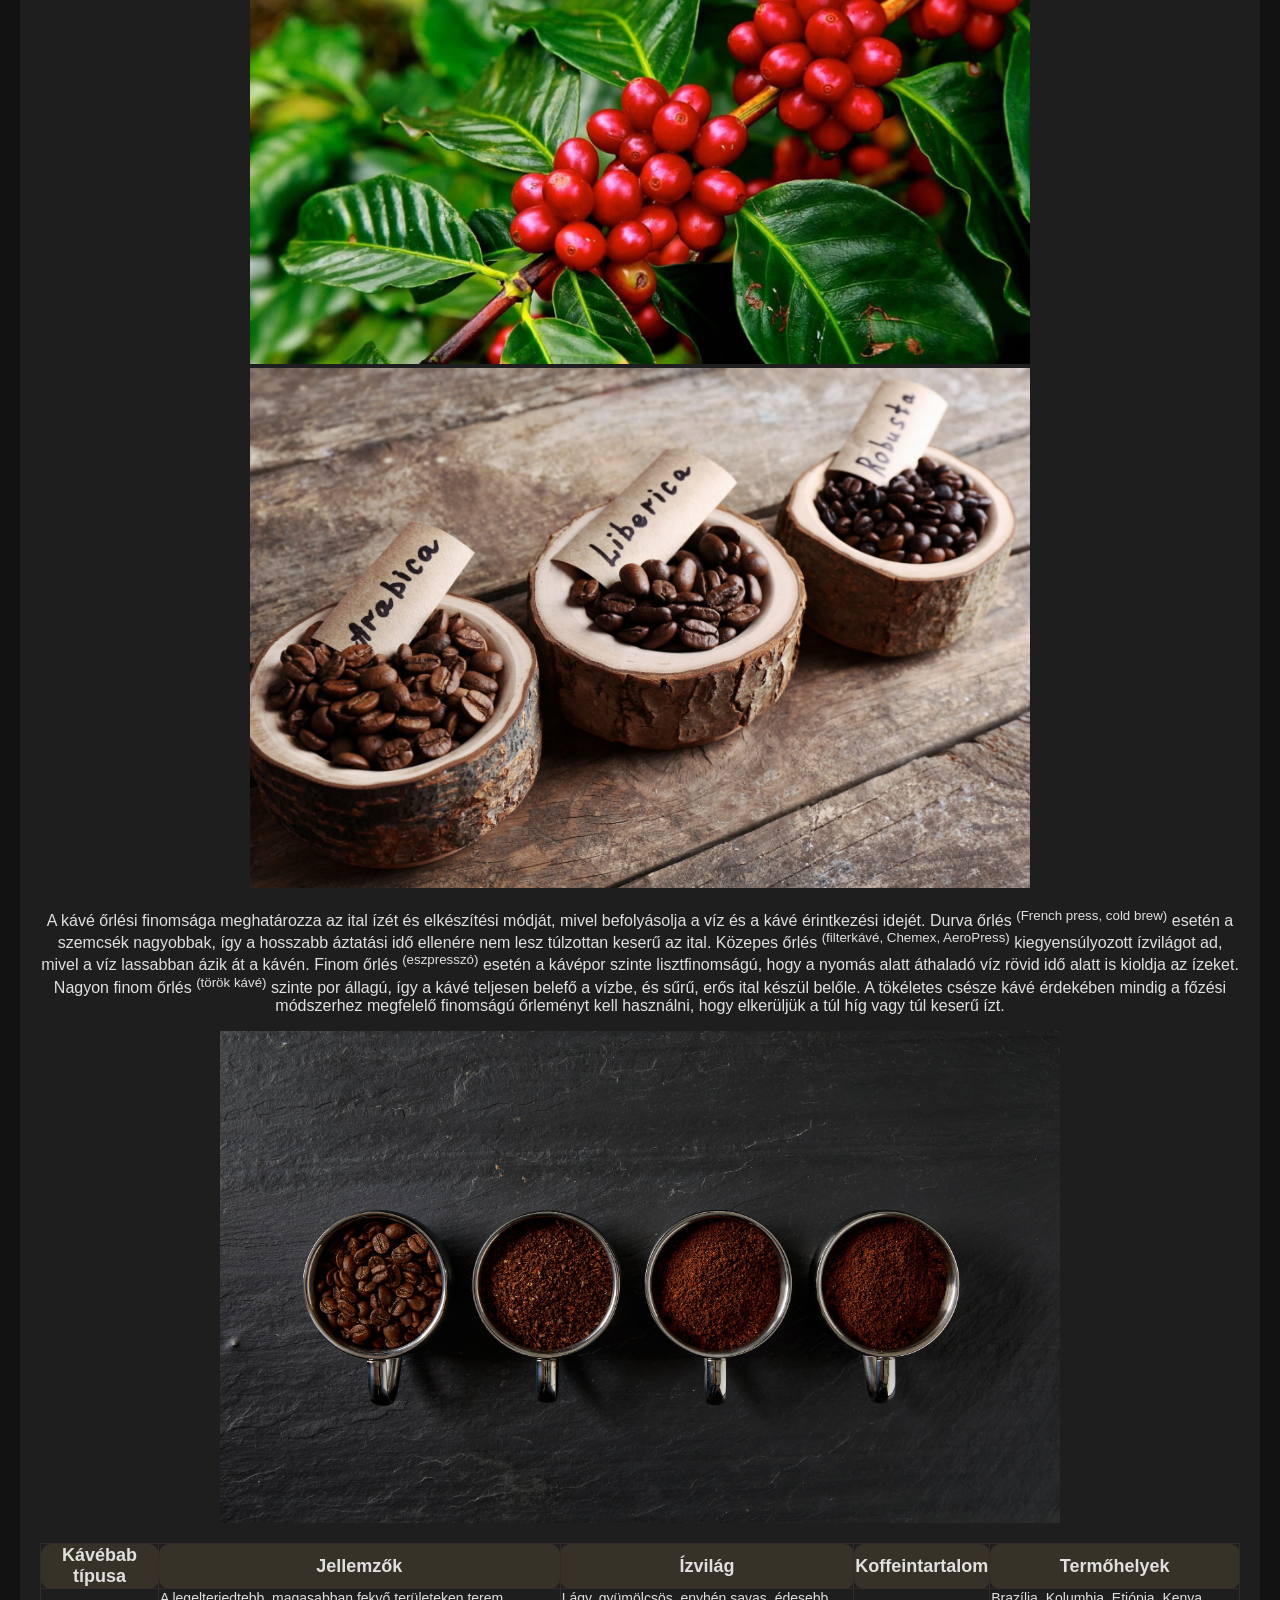
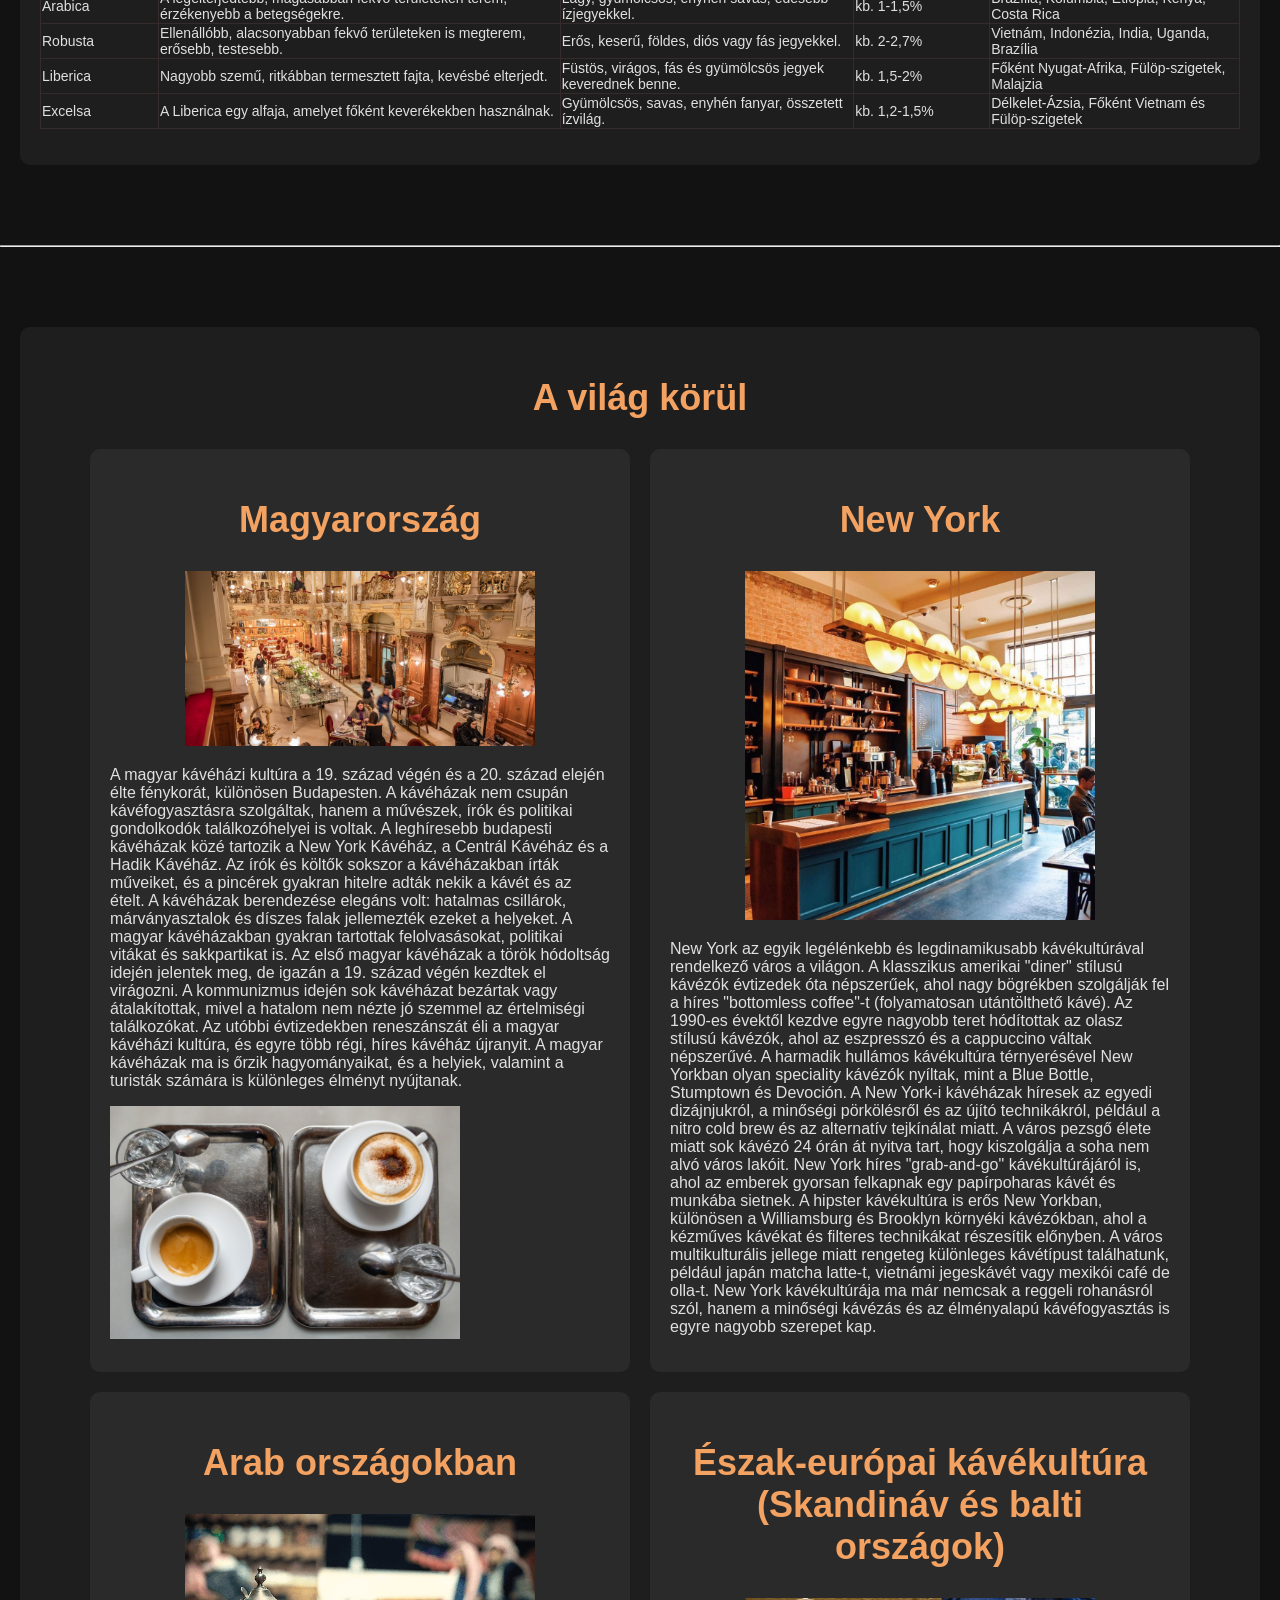
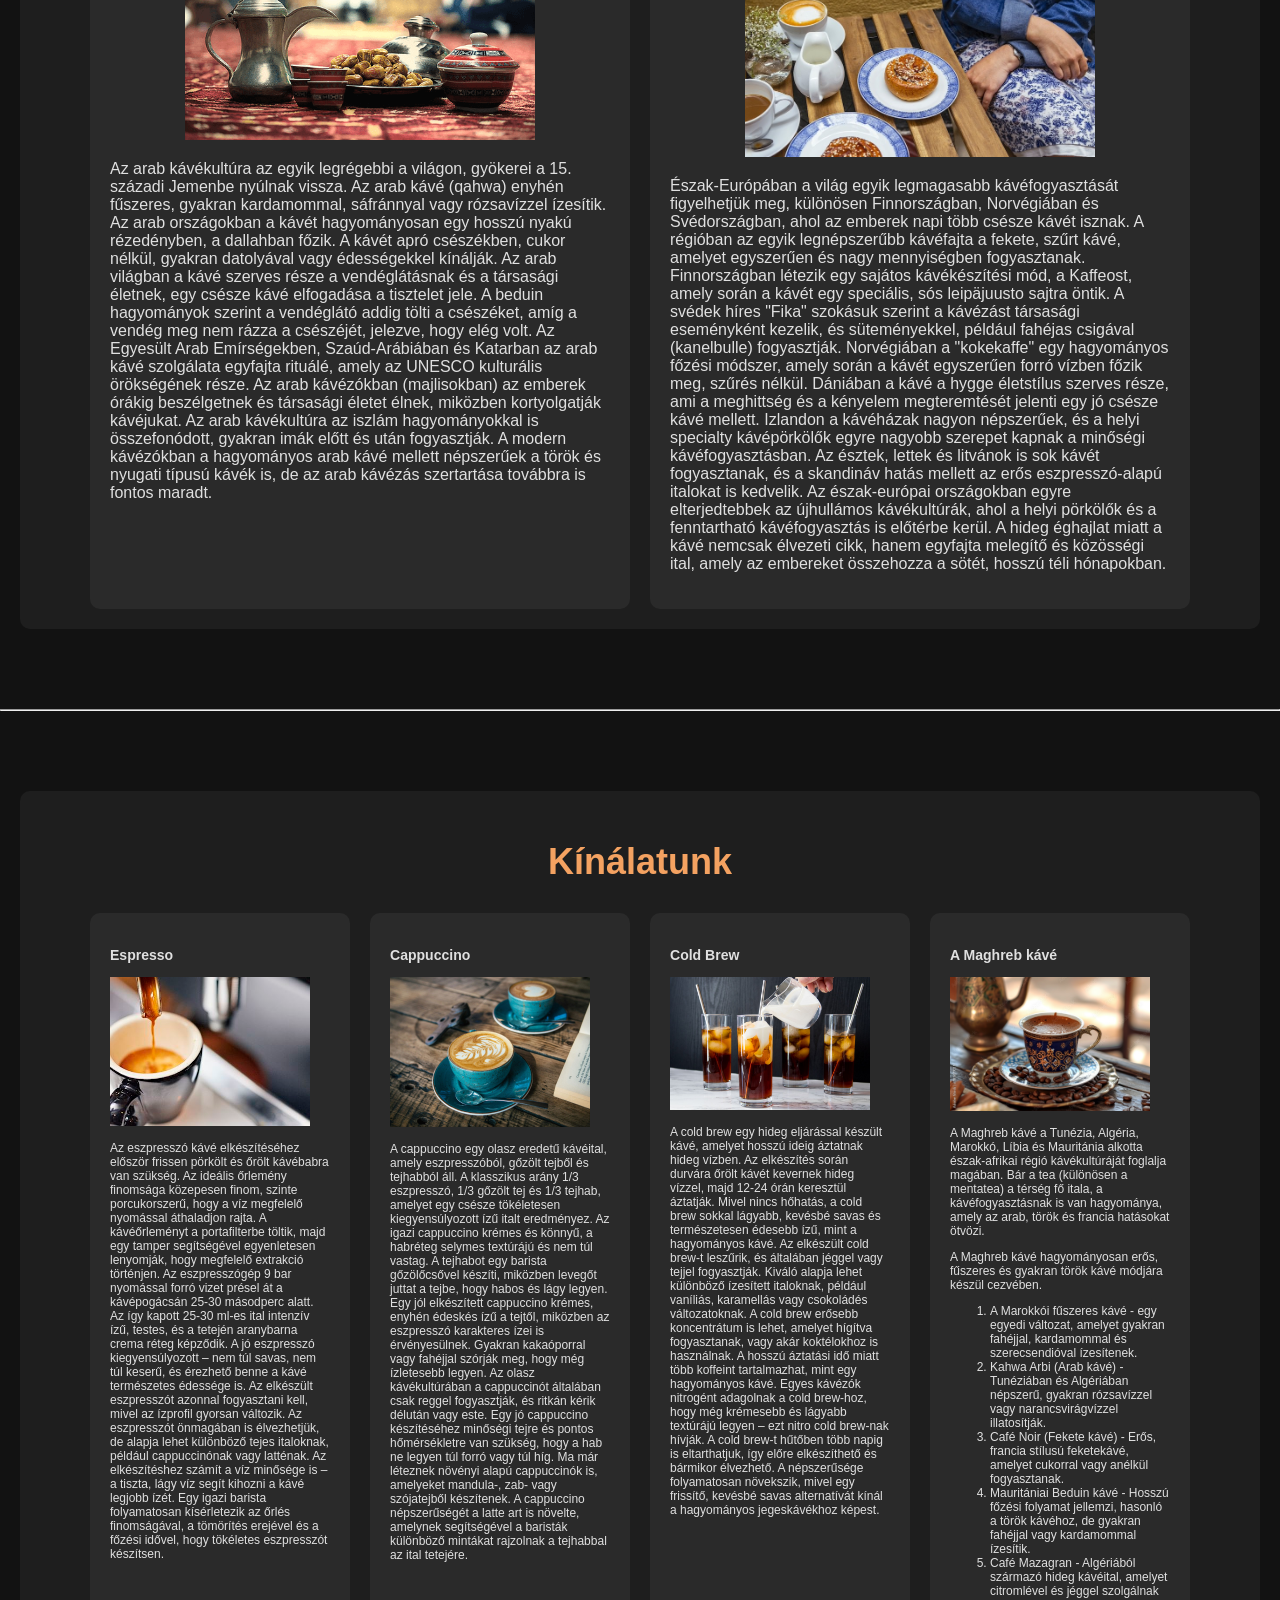
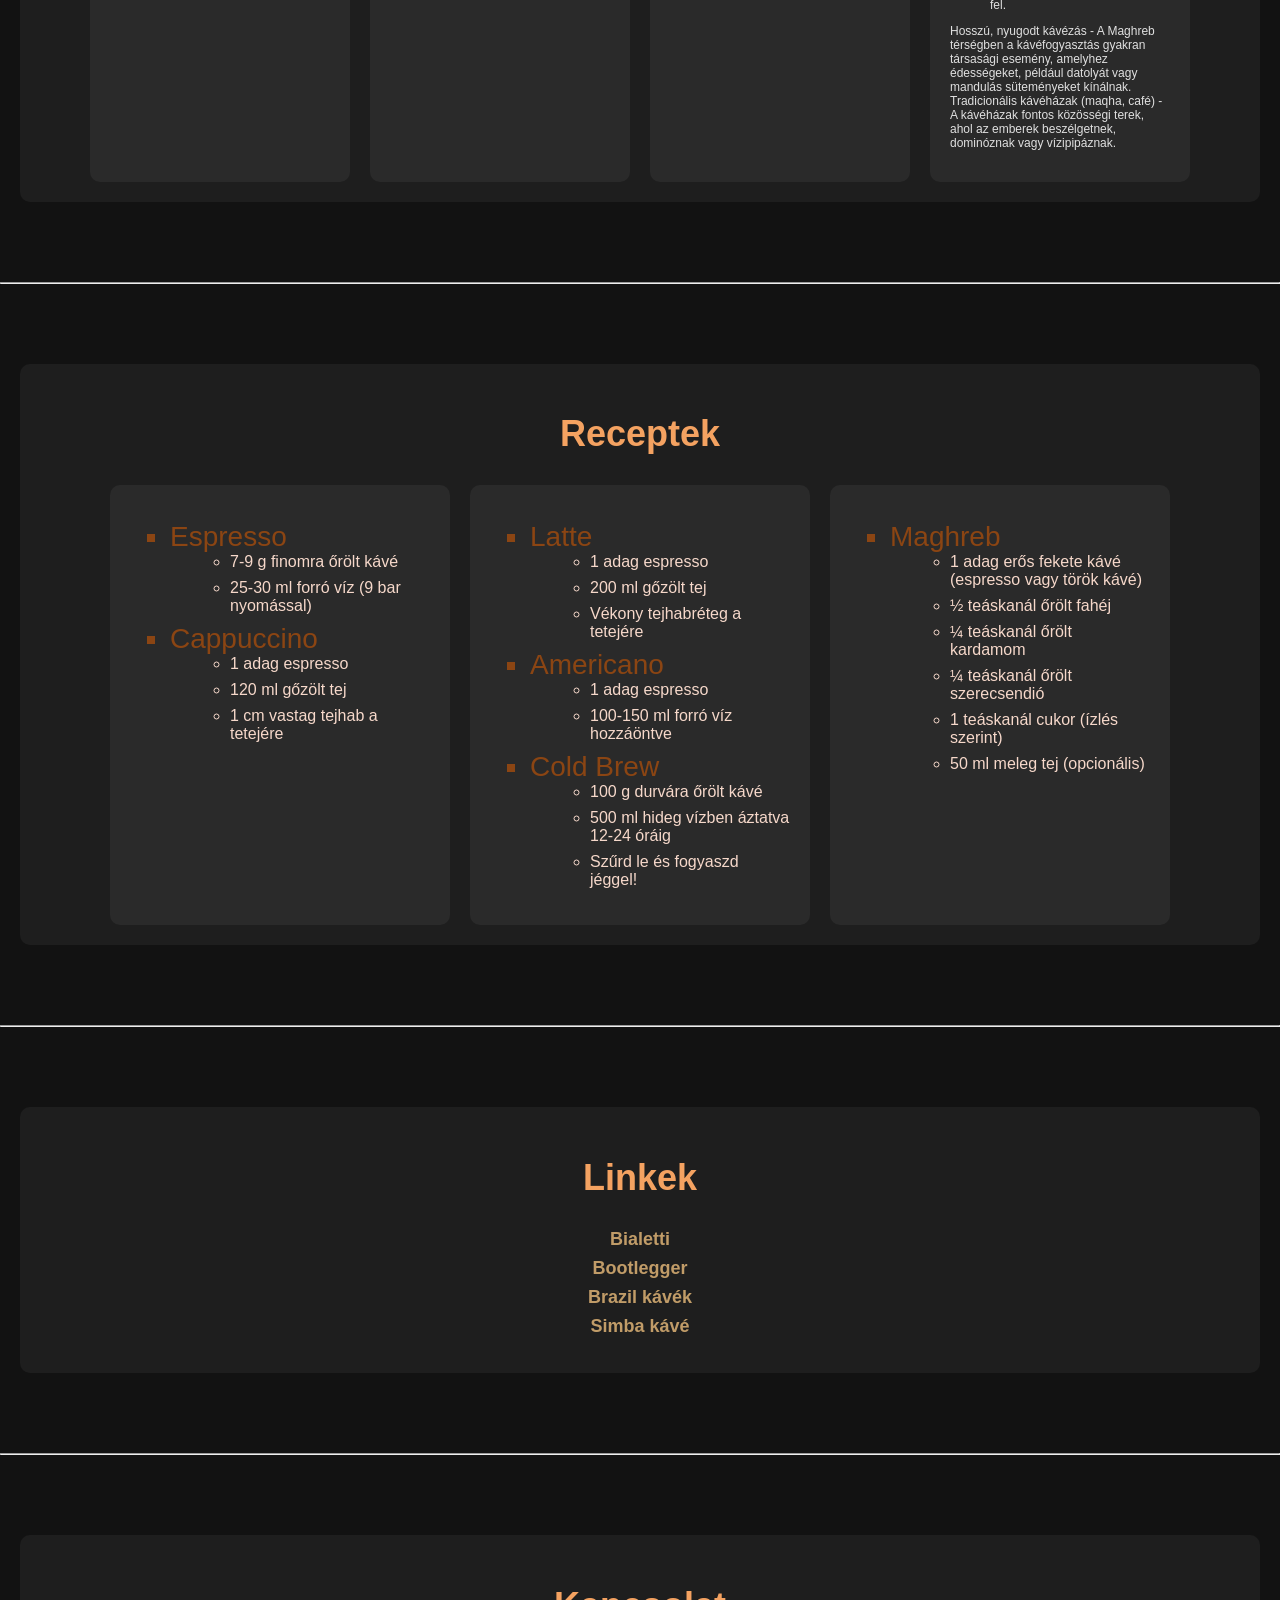
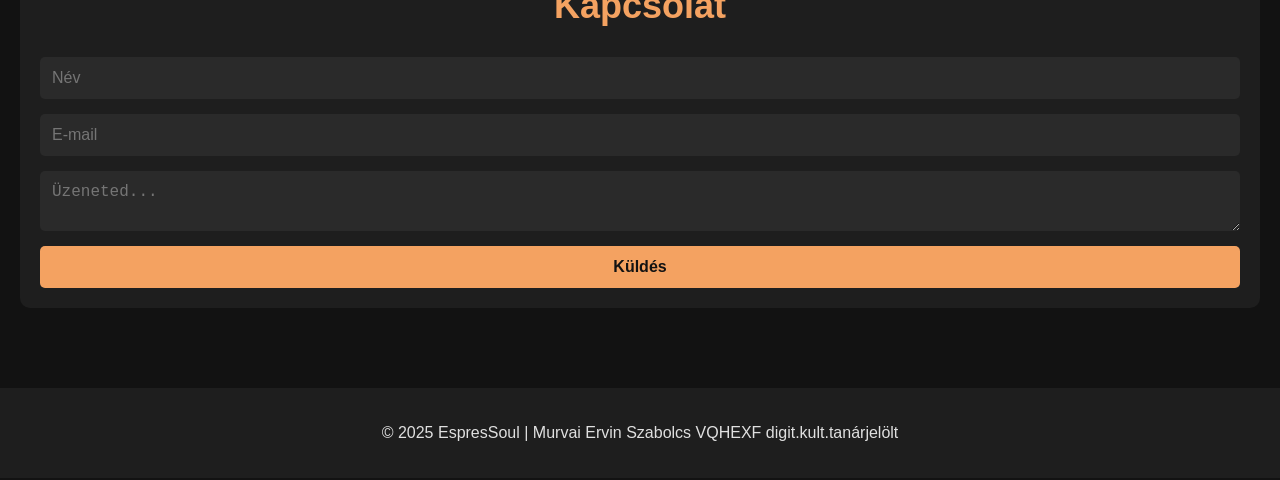
==== commit bea9ab9a: "Update index.html" ====
--- a/index.html
+++ b/index.html
@@ -218,14 +218,14 @@
             <p>A Maghreb kávé a Tunézia, Algéria, Marokkó, Líbia és Mauritánia alkotta észak-afrikai régió kávékultúráját foglalja magában. Bár a tea (különösen a mentatea)
                  a térség fő itala, a kávéfogyasztásnak is van hagyománya, amely az arab, török és francia hatásokat ötvözi.</p>
             <p>A Maghreb kávé hagyományosan erős, fűszeres és gyakran török kávé módjára készül cezvében.</p>
-<p>A Marokkói fűszeres kávé - egy egyedi változat, amelyet gyakran fahéjjal, kardamommal és szerecsendióval ízesítenek.
-    Kahwa Arbi (Arab kávé) - Tunéziában és Algériában népszerű, gyakran rózsavízzel vagy narancsvirágvízzel illatosítják.
-    Café Noir (Fekete kávé) - Erős, francia stílusú feketekávé, amelyet cukorral vagy anélkül fogyasztanak.
-    Mauritániai Beduin kávé - Hosszú főzési folyamat jellemzi, hasonló a török kávéhoz, de gyakran fahéjjal vagy kardamommal ízesítik.
-    Café Mazagran - Algériából származó hideg kávéital, amelyet citromlével és jéggel szolgálnak fel.
-    Hosszú, nyugodt kávézás - A Maghreb térségben a kávéfogyasztás gyakran társasági esemény, amelyhez édességeket, például datolyát vagy mandulás süteményeket kínálnak.
+<p><ol><li>A Marokkói fűszeres kávé - egy egyedi változat, amelyet gyakran fahéjjal, kardamommal és szerecsendióval ízesítenek.</li>
+    <li>Kahwa Arbi (Arab kávé) - Tunéziában és Algériában népszerű, gyakran rózsavízzel vagy narancsvirágvízzel illatosítják.</li>
+    <li>Café Noir (Fekete kávé) - Erős, francia stílusú feketekávé, amelyet cukorral vagy anélkül fogyasztanak.</li>
+    <li>Mauritániai Beduin kávé - Hosszú főzési folyamat jellemzi, hasonló a török kávéhoz, de gyakran fahéjjal vagy kardamommal ízesítik.</li>
+    <li>Café Mazagran - Algériából származó hideg kávéital, amelyet citromlével és jéggel szolgálnak fel.</li>
+    </ol>Hosszú, nyugodt kávézás - A Maghreb térségben a kávéfogyasztás gyakran társasági esemény, amelyhez édességeket, például datolyát vagy mandulás süteményeket kínálnak.
     Tradicionális kávéházak (maqha, café) - A kávéházak fontos közösségi terek, ahol az emberek beszélgetnek, dominóznak vagy vízipipáznak.
-                            </p>
+                     </p>
         </div>
     </section>
     <hr>
